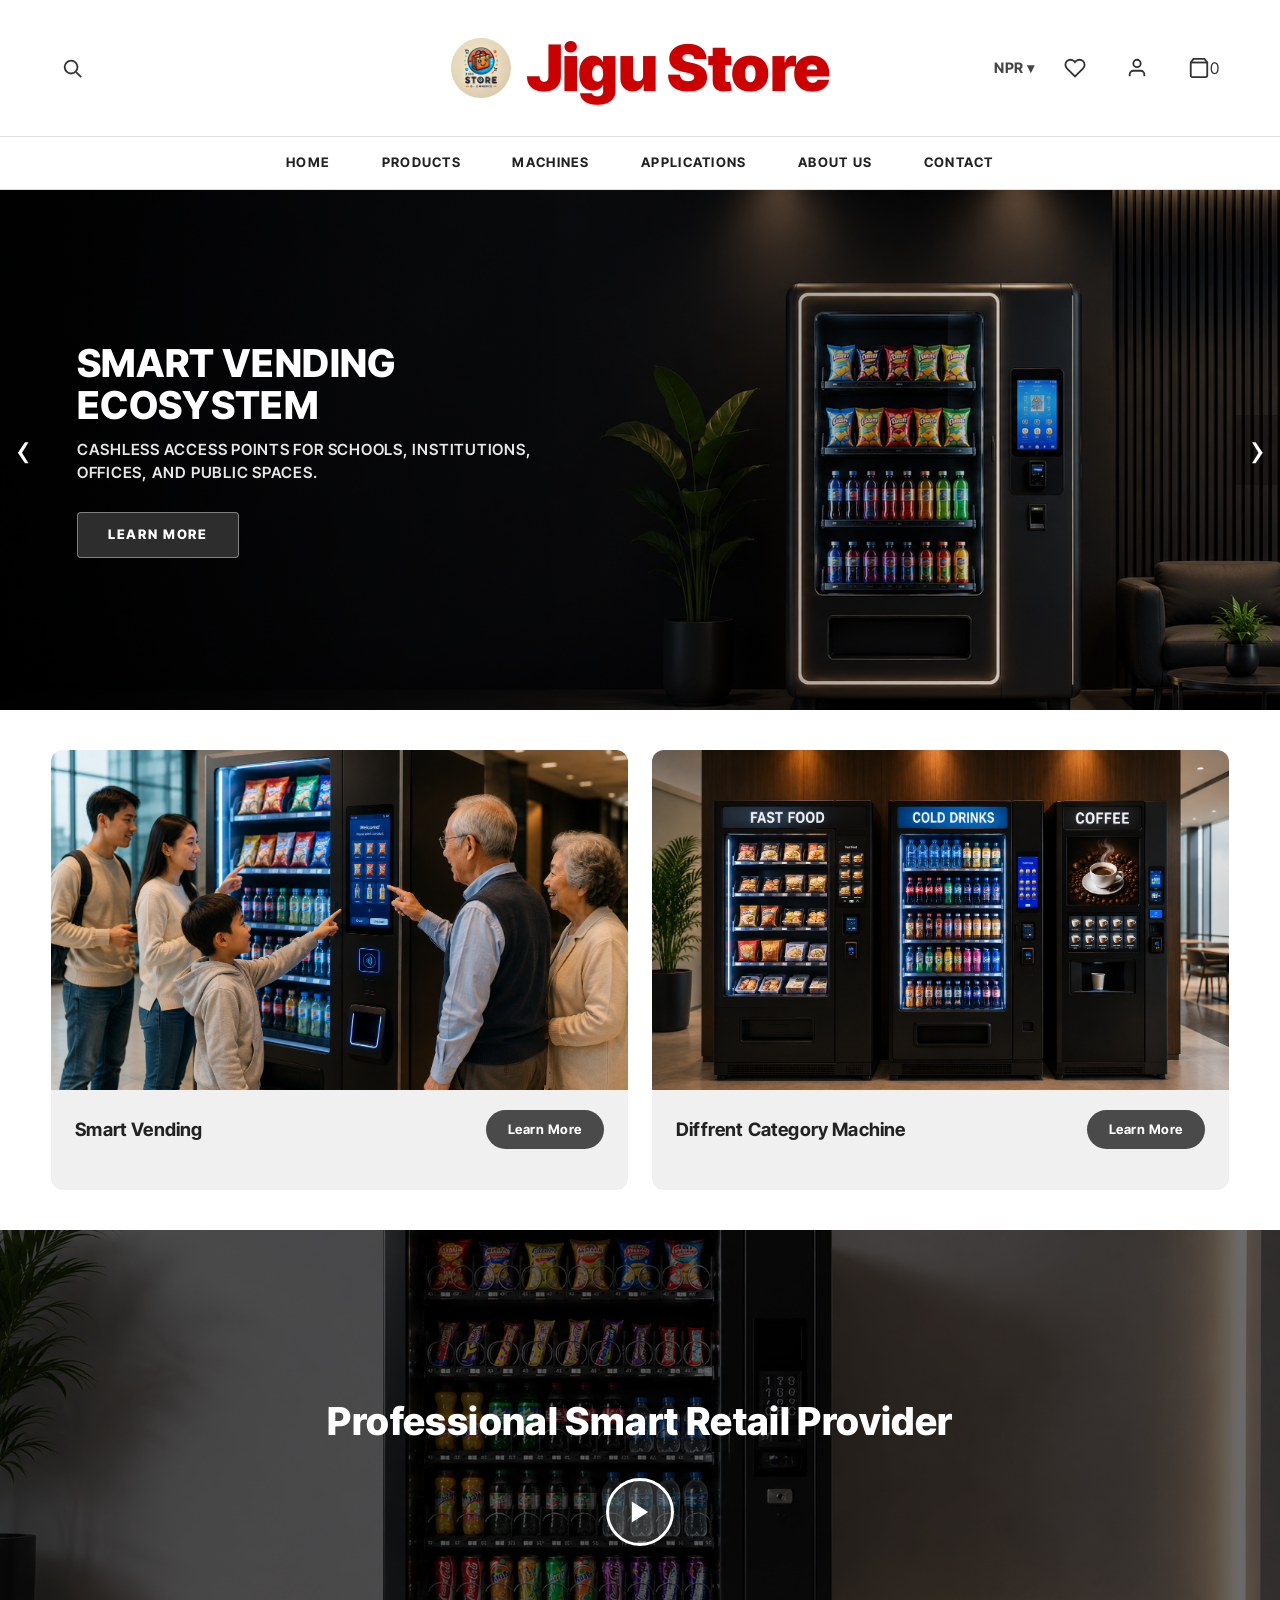
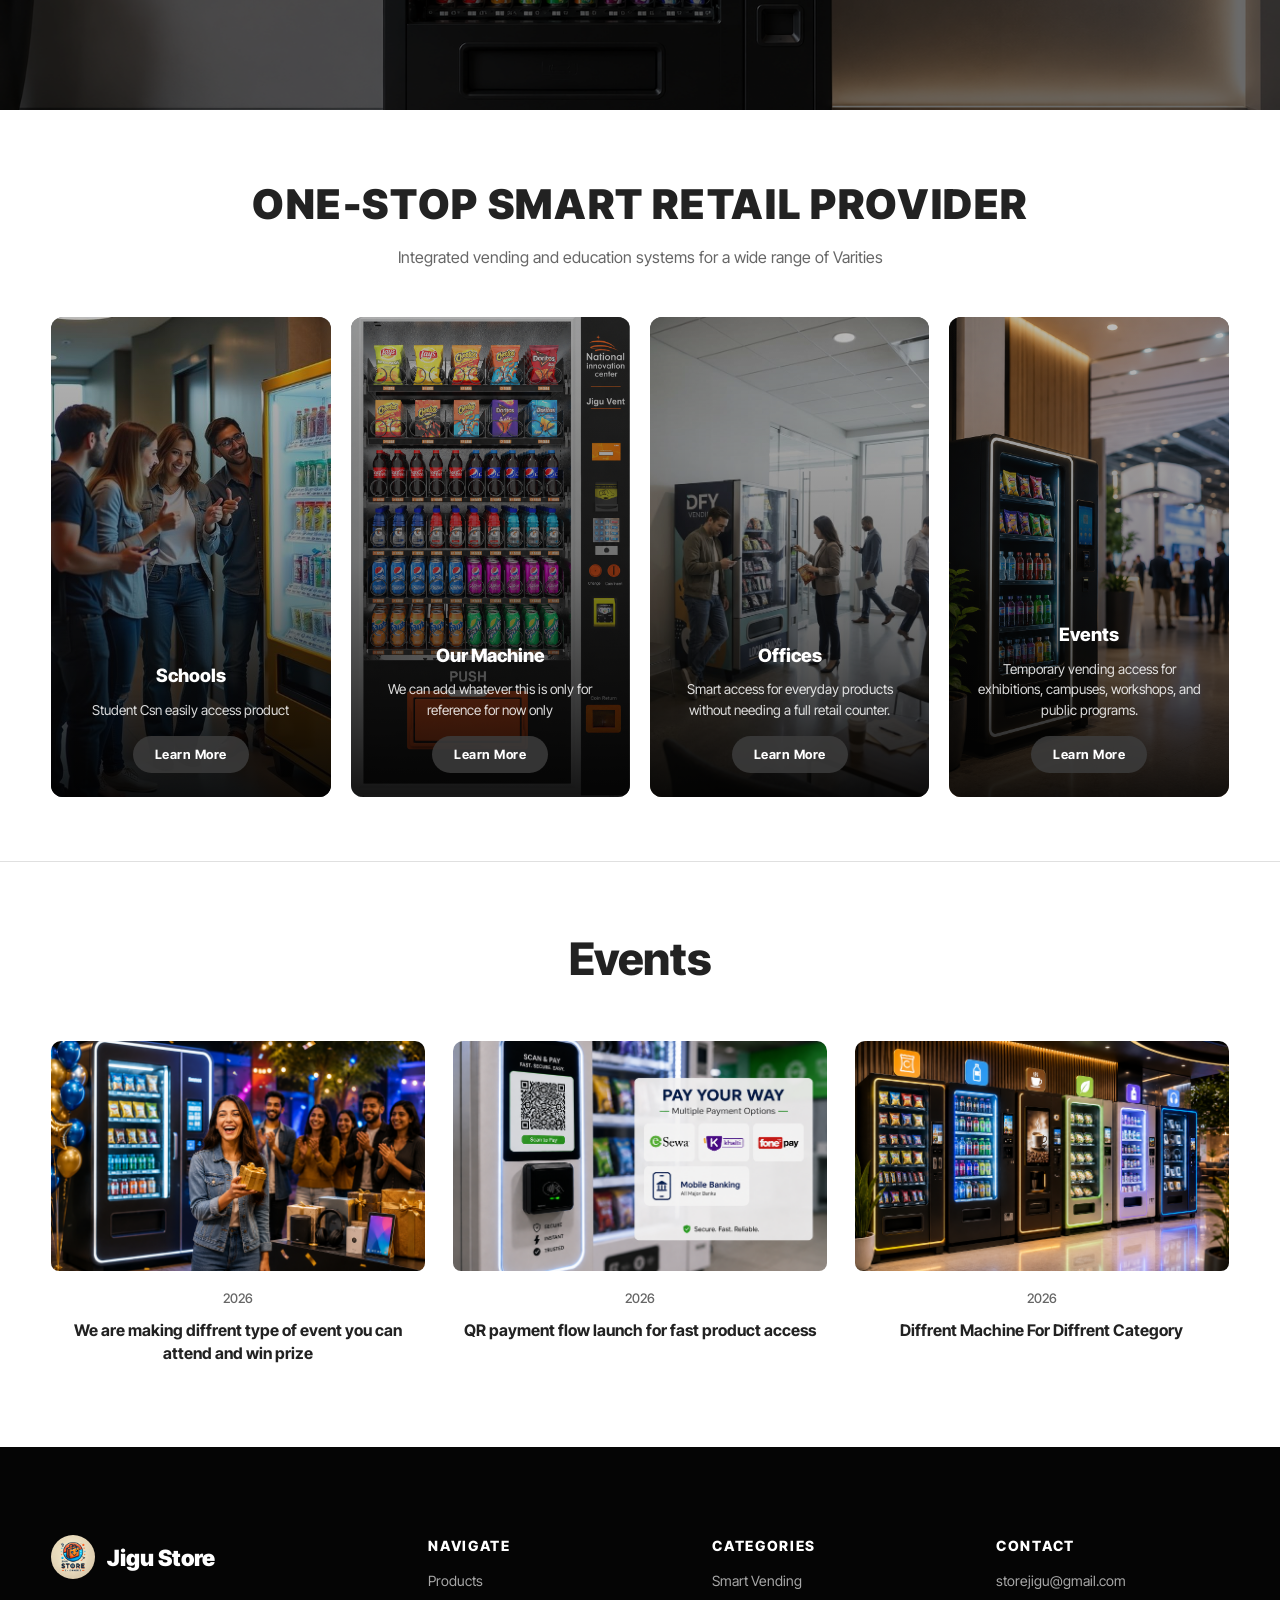
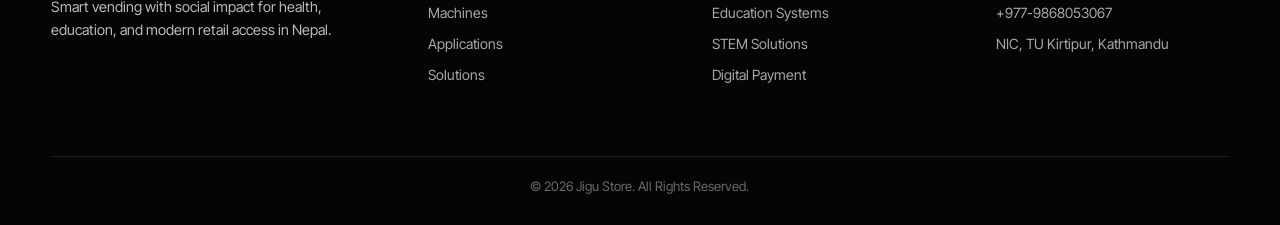
==== index.html @ b35032b6 "update website" ====
<!DOCTYPE html>
<html lang="en">
<head>
    <meta charset="UTF-8">
    <meta name="viewport" content="width=device-width, initial-scale=1.0">
    <title>Jigu Store | Smart Vending and Learning Technology</title>
    <link rel="preconnect" href="https://fonts.googleapis.com">
    <link rel="preconnect" href="https://fonts.gstatic.com" crossorigin>
    <link href="https://fonts.googleapis.com/css2?family=Inter+Tight:wght@400;500;600;700;800;900&display=swap" rel="stylesheet">
    <link rel="stylesheet" href="style.css">
</head>
<body>
  


<!-- ============================================================
     HEADER
     Layout: Dark top strip → Logo row (search | logo | icons) → Nav row
     This is exactly like Yangda's 3-row header structure.
     ============================================================ -->
<header class="site-header">

    <!-- LOGO ROW: Search icon LEFT — Logo CENTER — NPR/icons RIGHT -->
    <div class="nav-top-row">

        <!-- Left: Search icon (same position as Yangda) -->
        <button class="icon-btn" id="searchToggle" aria-label="Search">
            <svg width="22" height="22" fill="none" stroke="currentColor" stroke-width="2" viewBox="0 0 24 24">
                <circle cx="11" cy="11" r="7"/>
                <line x1="16.5" y1="16.5" x2="22" y2="22"/>
            </svg>
        </button>

        <!-- Center: Logo + Brand name (centered like Yangda's YANGDA logo) -->
        <a href="#home" class="brand">
            <!-- YOUR LOGO: put your logo file path here -->
            <img src="assets/images/logo/jigu store logo.jpg" alt="Jigu Store Logo" class="brand-logo">
            <span>Jigu Store</span>
        </a>

        <!-- Right: NPR + Heart + Person + Cart (same icons as Yangda's USD/cart row) -->
        <div class="nav-icons">
            <span class="currency-label">NPR ▾</span>
            <button class="icon-btn" aria-label="Wishlist">
                <svg width="22" height="22" fill="none" stroke="currentColor" stroke-width="2" viewBox="0 0 24 24">
                    <path d="M20.84 4.61a5.5 5.5 0 0 0-7.78 0L12 5.67l-1.06-1.06a5.5 5.5 0 0 0-7.78 7.78l1.06 1.06L12 21.23l7.78-7.78 1.06-1.06a5.5 5.5 0 0 0 0-7.78z"/>
                </svg>
            </button>
            <button class="icon-btn" aria-label="Sign In">
                <svg width="22" height="22" fill="none" stroke="currentColor" stroke-width="2" viewBox="0 0 24 24">
                    <path d="M20 21v-2a4 4 0 0 0-4-4H8a4 4 0 0 0-4 4v2"/>
                    <circle cx="12" cy="7" r="4"/>
                </svg>
            </button>
            <button class="icon-btn cart-icon-btn" aria-label="Cart" 
        onclick="window.location.href='pages/cart.html'">
    <svg width="22" height="22" fill="none" stroke="currentColor" stroke-width="2" viewBox="0 0 24 24">
        <path d="M6 2L3 6v14a2 2 0 0 0 2 2h14a2 2 0 0 0 2-2V6l-3-4z"/>
        <line x1="3" y1="6" x2="21" y2="6"/>
    </svg>
    <span class="cart-count" id="cartCount">0</span>
</button>
        </div>
    </div>

    <!-- NAV ROW: All nav links centered on their own row (same as Yangda's nav row) -->
    <nav class="site-nav">
        <a href="#home">Home</a>

         <!-- this is the dropdown menu of the product  -->
        <div class="nav-item has-dropdown">
    <a href="pages/shop.html">Products</a>

        <div class="dropdown-panel">
            <a href="#">Item One</a>
            <a href="#">Item two</a>
            <a href="#">Item three</a>
            <a href="#">Item four</a>
            <a href="#"> referance</a>
        </div>
    </div>

        <!-- this is the dropdown menu of the machine  -->
      <div class="nav-item has-dropdown">
    <a href="#">Machines</a>

    <div class="dropdown-panel">
        <a href="#">Fast Food Vending Machine</a>
        <a href="#">Coffee Vending Machine</a>
        <a href="#">Soft Drink Vending Machine</a>
        <a href="#">As Reference Only</a>
        <a href="#">Reference</a>
    </div>
</div>


        <!-- this is the dropdown menu of the application -->
           <div class="nav-item has-dropdown">
        <a href="#applications">Applications</a>
         <div class="dropdown-panel">
        <a href="#">Reference</a>
        <a href="#">Reference</a>
        <a href="#">REFERENCE</a>
        <a href="#">As Reference Only</a>
        <a href="#">Reference</a>
    </div>
</div>


        <a href="#about">About Us</a>
        <a href="#contact">Contact</a>
    </nav>

 <div class="search-overlay" id="searchOverlay">
    <!-- search icon on the left -->
    <svg fill="none" stroke="currentColor" stroke-width="2" viewBox="0 0 24 24">
        <circle cx="11" cy="11" r="7"/>
        <line x1="16.5" y1="16.5" x2="22" y2="22"/>
    </svg>
    <input type="text" id="searchInput" placeholder="Search...">
    <button id="searchClose">✕</button>
</div>


</header>
<!-- END HEADER -->


<!-- ============================================================
     SECTION 1: HERO BANNER
     Full-width dark image with text on the LEFT side and arrows.
     Yangda reference: The big "SKY EYE-HT75-M" banner at the top.
     YOUR PHOTO: Put your best vending machine photo here.
     ============================================================ -->
<section id="home" class="hero-banner">

    <!-- Left arrow button -->
    <button class="hero-arrow hero-arrow--left" aria-label="Previous slide">&#8249;</button>

    <!-- HERO IMAGE: Change the url() path to your photo -->
    <!-- Yangda uses: a dark dramatic product photo filling the whole banner -->
    <!-- YOUR PHOTO: Use "Front Banner/feature4.jpg" or your best banner photo -->
    <div class="hero-inner" style="background-image: url('assets/images/First_page_banner/Home_page_Banner.png');">
        <div class="hero-overlay"></div>
        <div class="hero-text">
            <!-- Main title — Yangda uses product name in bold uppercase -->
            <h1>Smart Vending Ecosystem</h1>
            <!-- Subtitle — Yangda uses a short product description in uppercase -->
            <p>Cashless access points for schools, institutions, offices, and public spaces.</p>
            <!-- Button — Yangda uses dark filled rectangle button -->
            <a href="#products" class="hero-btn">LEARN MORE</a>
        </div>
    </div>

    <!-- Right arrow button -->
    <button class="hero-arrow hero-arrow--right" aria-label="Next slide">&#8250;</button>

</section>
<!-- END HERO BANNER -->


<!-- ============================================================
     SECTION 2: PRODUCT CATEGORY CARDS (2 big cards side by side)
     Yangda reference: "VTOL Drone Series" and "UAV Camera" cards.
     These are large image cards with title in CENTER and Learn More button.
     YOUR PHOTOS:
       Card 1 — Put your Smart Vending photo (e.g. Front Banner/feature3.jpg)
       Card 2 — Put your STEM/Education photo (e.g. Product1/solar system.jpg)
     ============================================================ -->
<section id="products" class="product-cards-section">
    <div class="product-cards-grid">

        <!-- PRODUCT CARD 1 -->
        <!-- Yangda: "VTOL Drone Series" card with light grey background and product image -->
        <!-- YOUR PHOTO: vending machine photo — change the src below -->
        <article class="product-card">
            <img src="assets/images/Smart_and_Category/Easy_to_use.png" alt="Smart Vending Machine">
            <div class="product-card-body">
                <h3>Smart Vending</h3>
                <a href="#machines" class="product-card-btn">Learn More</a>
            </div>
        </article>

        <!-- PRODUCT CARD 2 -->
        <!-- Yangda: "UAV Camera" card — same layout, different image -->
        <!-- YOUR PHOTO: STEM or education product photo — change the src below -->
        <article class="product-card">
            <img src="assets/images/Smart_and_Category/Diffrent_category.png" alt="Varities">
            <div class="product-card-body">
                <h3>Diffrent Category Machine</h3>
                <a href="#applications" class="product-card-btn">Learn More</a>
            </div>
        </article>

    </div>
</section>
<!-- END PRODUCT CARDS -->


<!-- ============================================================
     SECTION 3: VIDEO / FULL-WIDTH DARK BANNER
     Yangda reference: "Professional Gimbal Manufacturer" dark section with play button.
     This is a full-width dark image with centered title and a play/action button.
     YOUR PHOTO: Use a wide dark dramatic photo of your machines or team.
     Change the background-image url inside style="" below.
     ============================================================ -->
<section class="dark-feature-banner" style="background-image: url('assets/images/Professional_Samrt_Retailer/reference_photo.png');">
    <div class="dark-feature-overlay"></div>
    <div class="dark-feature-content">
        <!-- Yangda: "Professional Gimbal Manufacturer" — use your company tagline -->
        <h2>Professional Smart Retail Provider</h2>
        <!-- Yangda has a play button here for video — this is a scroll-down button instead -->
        <a href="#solutions" class="play-btn" aria-label="Learn more">
            <svg width="28" height="28" fill="white" viewBox="0 0 24 24">
                <polygon points="5,3 19,12 5,21"/>
            </svg>
        </a>
    </div>
</section>
<!-- END DARK FEATURE BANNER -->


<!-- ============================================================
     SECTION 4: ONE-STOP SOLUTION — Title + 4 Application Cards
     Yangda reference: "ONE-STOP UAV SOLUTION PROVIDER" section with 4 cards.
     Each card has: background image + bold title + description + Learn More button.
     YOUR PHOTOS:
       Card 1 (Schools)    — add your school/education photo to src
       Card 2 (Hospitals)  — add your hospital/medical photo to src
       Card 3 (Offices)    — add your office photo to src
       Card 4 (Events)     — add your event/exhibition photo to src
     If you don't have photos yet, remove the <img> tag from each card
     and just use a dark background color.
     ============================================================ -->
<section id="solutions" class="solutions-section">

    <!-- Section title — Yangda: "ONE-STOP UAV SOLUTION PROVIDER" in large bold uppercase -->
    <div class="solutions-heading">
        <h2>One-Stop Smart Retail Provider</h2>
        <p>Integrated vending and education systems for a wide range of Varities</p>
    </div>

    <!-- 4 application cards grid — jigu has exactly 4 cards in a row -->
    <div class="solutions-grid">

        <!-- APPLICATION CARD 1 -->
        <!-- Yangda: "Pipeline Inspection" card with background photo -->
        <!-- YOUR PHOTO: school or campus photo — change src below -->
        <article class="solution-card">
            <img src="assets/images/One_Stop_Smart/School_uses.jpeg" alt="Schools">
            <!-- Dark overlay is added by CSS automatically -->
            <div class="solution-card-body">
                <h3>Schools</h3>
                <p>Student Csn easily access product</p>
                <a href="#contact" class="solution-card-btn">Learn More</a>
            </div>
        </article>

        <!-- APPLICATION CARD 2 -->
        <!-- Yangda: "Mine Monitoring" card -->
        <!-- YOUR PHOTO: hospital or medical setting photo — change src below -->
        <article class="solution-card">
            <img src="assets/images/One_Stop_Smart/our_machine.png" alt="As only for reference">
            <div class="solution-card-body">
                <h3>Our Machine </h3>
                <p>We can add whatever this is only for reference for now only</p>
                <a href="#contact" class="solution-card-btn">Learn More</a>
            </div>
        </article>

        <!-- APPLICATION CARD 3 -->
        <!-- Yangda: "Security & Surveillance" card -->
        <!-- YOUR PHOTO: office building or workspace photo — change src below -->
        <article class="solution-card">
            <img src="assets/images/One_Stop_Smart/office_uses.jpeg" alt="Offices">
            <div class="solution-card-body">
                <h3>Offices</h3>
                <p>Smart access for everyday products without needing a full retail counter.</p>
                <a href="#contact" class="solution-card-btn">Learn More</a>
            </div>
        </article>

        <!-- APPLICATION CARD 4 -->
        <!-- Yangda: "Transport" card -->
        <!-- YOUR PHOTO: event or exhibition photo — change src below -->
        <article class="solution-card">
            <img src="assets/images/One_Stop_Smart/event_type_one.png" alt="Events">
            <div class="solution-card-body">
                <h3>Events</h3>
                <p>Temporary vending access for exhibitions, campuses, workshops, and public programs.</p>
                <a href="#contact" class="solution-card-btn">Learn More</a>
            </div>
        </article>

    </div>
</section>
<!-- END SOLUTIONS SECTION -->


<!-- ============================================================
     SECTION 5: EVENTS / NEWS
     Yangda reference: "Event" section with 3 cards (photo + date + title).
     Each card: photo on top, date below, bold title below that.
     YOUR PHOTOS:
       Event 1 — add your event/launch photo to src
       Event 2 — add your team or product photo to src
       Event 3 — add your campus or school visit photo to src
     ============================================================ -->
<section id="events" class="events-section">

    <!-- Section title — Yangda: "Event" in large centered heading -->
    <div class="events-heading">
        <h2>Events</h2>
    </div>

    <!-- 3 event cards in a row — same layout as Yangda -->
    <div class="events-grid">

        <!-- EVENT CARD 1 -->
        <!-- Yangda: photo + date + title layout -->
        <!-- YOUR PHOTO: your event or launch photo — change src below -->
        <article class="event-card">
            <div class="event-card-img">
                <img src="assets/images/Events/winning_prize.png" alt="Smart Vending Pilot Event">
            </div>
            <div class="event-card-body">
                <!-- Date — Yangda shows "25th Dec 2025" format -->
                <time>2026</time>
                <h3>We are making diffrent type of event you can attend and win prize</h3>
            </div>
        </article>

        <!-- EVENT CARD 2 -->
        <!-- YOUR PHOTO: QR payment demo or team photo — change src below -->
        <article class="event-card">
            <div class="event-card-img">
                <img src="assets/images/Events/QR_Payment.png" alt="QR Payment Launch">
            </div>
            <div class="event-card-body">
                <time>2026</time>
                <h3>QR payment flow launch for fast product access</h3>
            </div>
        </article>

        <!-- EVENT CARD 3 -->
        <!-- YOUR PHOTO: school visit or STEM product photo — change src below -->
        <article class="event-card">
            <div class="event-card-img">
                <img src="assets/images/Events/diffrent_machine_based_catogery.png" alt="Varities">
            </div>
            <div class="event-card-body">
                <time>2026</time>
                <h3>Diffrent Machine For Diffrent Category</h3>
            </div>
        </article>

    </div>
</section>
<!-- END EVENTS SECTION -->


<!-- ============================================================
     FOOTER
     Dark footer with 4 columns: brand info, navigate, categories, contact info.
     ============================================================ -->
<footer id="contact" class="site-footer">

    <!-- Column 1: Logo + description -->
    <div class="footer-brand-block">
        <a href="#home" class="footer-brand">
            <!-- YOUR LOGO: same logo as header -->
            <img src="assets/images/logo/jigu store logo.jpg" alt="Jigu Store Logo">
            <span>Jigu Store</span>
        </a>
        <p>Smart vending with social impact for health, education, and modern retail access in Nepal.</p>
    </div>

    <!-- Column 2: Navigate links -->
    <div class="footer-column">
        <h3>Navigate</h3>
        <a href="#products">Products</a>
        <a href="#machines">Machines</a>
        <a href="#applications">Applications</a>
        <a href="#solutions">Solutions</a>
    </div>

    <!-- Column 3: Product categories -->
    <div class="footer-column">
        <h3>Categories</h3>
        <a href="#products">Smart Vending</a>
        <a href="#products">Education Systems</a>
        <a href="#products">STEM Solutions</a>
        <a href="#products">Digital Payment</a>
    </div>

    <!-- Column 4: Contact info -->
    <div class="footer-column">
        <h3>Contact</h3>
        <span>storejigu@gmail.com</span>
        <span>+977-9868053067</span>
        <span>NIC, TU Kirtipur, Kathmandu</span>
    </div>

    <!-- Copyright bar at bottom -->
    <p class="copyright">&copy; 2026 Jigu Store. All Rights Reserved.</p>

</footer>
<!-- END FOOTER -->

<script src="js/animation.js"></script>
<script src="js/search.js"></script>
<script src="js/nav.js"></script>
<script src="js/shop.js"></script>
<script src="js/main.js"></script>


</body>
</html>
---- style.css ----
/* ============================================================
   JIGU STORE — YANGDA-STYLE CSS
   Organized top to bottom matching the HTML sections.
   Every section is labeled so you know what it controls.
   ============================================================ */

/* ============================================================
   CSS VARIABLES — change colors/sizes here to update whole site
   ============================================================ */
:root {
    --red:        #cc0000;      /* Brand red — used for logo text and hover */
    --dark-green: #1a2e1a;      /* Top strip background — same as Yangda's dark bar */
    --white:      #ffffff;
    --black:      #050505;
    --text:       #222222;      /* Main dark text color */
    --muted:      #666666;      /* Grey text for descriptions */
    --border:     #e0e0e0;      /* Light grey border lines */
    --bg:         #ffffff;      /* Page background — white like Yangda */
    --pad:        clamp(20px, 4vw, 80px);  /* Side padding that shrinks on mobile */
}

/* ============================================================
   RESET — removes default browser spacing
   ============================================================ */
*, *::before, *::after {
    box-sizing: border-box;
    margin: 0;
    padding: 0;
}

html {
    scroll-behavior: smooth;
}

body {
    background: var(--bg);
    color: var(--text);
    font-family: "Inter Tight", Inter, Arial, sans-serif;
    line-height: 1.5;
    overflow-x: hidden;
}

img {
    display: block;
    width: 100%;
    height: 100%;
    object-fit: cover;
}

a {
    color: inherit;
    text-decoration: none;
}

button {
    border: none;
    font: inherit;
    cursor: pointer;
}
/* ============================================================
   This is for Search Bar 
   ============================================================ */
.search-overlay {
    display: none;
    position: absolute;
    top: 100%;
    left: 0;
    width: 100%;
    background: white;
    padding: 28px 60px;
    border-bottom: 2px solid #e0e0e0;
    z-index: 9999;
    align-items: center;
    gap: 20px;
}

.search-overlay.is-open {
    display: flex;
}

/* Big search icon inside the bar */
.search-overlay svg {
    width: 32px;
    height: 32px;
    color: #aaa;
    flex-shrink: 0;
}

/* The input field — big and full width like Yangda */
.search-overlay input {
    flex: 1;                        /* takes all remaining space */
    border: none;
    outline: none;
    font-size: 1.3rem;
    font-weight: 700;
    letter-spacing: 0.08em;
    text-transform: uppercase;
    color: #333;
    background: transparent;
}

.search-overlay input::placeholder {
    color: #aaa;
}

/* Close X button */
#searchClose {
    background: none;
    border: none;
    font-size: 1.4rem;
    color: #888;
    cursor: pointer;
    padding: 4px 8px;
}

#searchClose:hover {
    color: #cc0000;
}

/* ============================================================
   HEADER — TOP STRIP
   Yangda: dark green/grey thin bar at very top of page
   ============================================================ */
.top-strip {
    background: var(--dark-green);
    color: var(--white);
    text-align: center;
    font-size: 0.75rem;
    font-weight: 500;
    padding: 7px var(--pad);
    letter-spacing: 0.03em;
}


/* ============================================================
   HEADER — LOGO ROW
   Yangda: search icon LEFT, YANGDA logo CENTER, USD+icons RIGHT
   Uses CSS grid with 3 columns to achieve this exact layout.
   ============================================================ */
.site-header {
    position: relative;       /* scrolls away with page — NOT sticky */
    background: var(--white);
    border-bottom: 1px solid var(--border);
    z-index: 100;
}

.nav-top-row {
    display: grid;
    grid-template-columns: 1fr auto 1fr;  /* left | CENTER | right */
    align-items: center;
    padding: 20px var(--pad);
    border-bottom: 1px solid var(--border);
}

/* Logo: centered column — Yangda logo is about 140px tall total */
.brand {
    display: inline-flex;
    align-items: center;
    gap: 16px;
    font-size: 4rem;         /* Same large size as YANGDA text */
    font-weight: 900;
    color: var(--red);
    justify-self: center;      /* Forces logo to stay in center column */
    letter-spacing: -0.01em;
}

/* Logo circle image — Yangda logo image is about 60px */
.brand-logo {
    width: 60px;
    height: 60px;
    border-radius: 50%;
    object-fit: cover;
    flex-shrink: 0;
}

/* Right icons: NPR label + heart + person + cart */
.nav-icons {
    display: flex;
    align-items: center;
    gap: 20px;
    justify-self: end;         /* Pushes icons to far right */
}

/* NPR currency label — Yangda shows "USD ▾" */
.currency-label {
    font-size: 0.9rem;
    font-weight: 700;
    color: #444;
    cursor: pointer;
    letter-spacing: 0.02em;
    white-space: nowrap;
}

/* Icon buttons: search, heart, person, cart */
.icon-btn {
    background: none;
    border: none;
    cursor: pointer;
    color: #333;
    padding: 10px;
    display: flex;
    align-items: center;
    transition: color 180ms ease;
}

.icon-btn:hover {
    color: var(--red);
}


/* ============================================================
   HEADER — NAVIGATION ROW
   Yangda: all nav links centered on their own separate row below logo
   ============================================================ */
.site-nav {
    display: flex;
    align-items: center;
    justify-content: center;   /* Centered like Yangda */
    gap: clamp(28px, 4vw, 64px);
    padding: 16px var(--pad);
    font-size: 0.82rem;
    font-weight: 700;
    letter-spacing: 0.1em;
    text-transform: uppercase;
}

.site-nav a {
    color: var(--text);
    transition: color 180ms ease;
    white-space: nowrap;
}

.site-nav a:hover {
    color: var(--red);
}


/* ============================================================
   SECTION 1: HERO BANNER
   Yangda: wide dark banner, ~500px tall, text on LEFT side, arrows on edges
   ============================================================ */
.hero-banner {
    position: relative;
    width: 100%;
    height: 520px;             
    overflow: hidden;
    background: #000;
}

/* The div that holds the background image */
.hero-inner {
    width: 100%;
    height: 100%;
    background-size: cover;
    background-position: center;
    display: flex;
    align-items: center;       /* Vertically center the text block */
}

/* Dark gradient overlay — darkens left side for text readability */
/* Yangda: left side is dark, right side shows the product clearly */
.hero-overlay {
    position: absolute;
    inset: 0;
    background: linear-gradient(
        to right,
        rgba(0, 0, 0, 0.75) 0%,
        rgba(0, 0, 0, 0.45) 45%,
        rgba(0, 0, 0, 0.05) 100%
    );
}

/* Text block: left side of hero */
.hero-text {
    position: relative;
    z-index: 2;
    padding-left: clamp(30px, 6vw, 100px);
    padding-right: 40px;
    max-width: 580px;
    color: var(--white);
}

/* Main title — Yangda: "SKY EYE-HT75-M" in bold white uppercase ~2.5rem */
.hero-text h1 {
    font-size: clamp(1.8rem, 3vw, 2.8rem);
    font-weight: 800;
    line-height: 1.1;
    text-transform: uppercase;
    letter-spacing: 0.01em;
    margin-bottom: 12px;
}

/* Subtitle — Yangda: "DUAL THERMAL, 5KM LASER RANGEFINDER" uppercase smaller */
.hero-text p {
    font-size: clamp(0.85rem, 1.2vw, 1rem);
    color: rgba(255, 255, 255, 0.9);
    text-transform: uppercase;
    letter-spacing: 0.05em;
    font-weight: 600;
    margin-bottom: 28px;
}

/* LEARN MORE button — Yangda: dark grey filled rectangle, not rounded */
.hero-btn {
    display: inline-block;
    background: rgba(50, 50, 50, 0.9);
    color: var(--white);
    border: 1px solid rgba(255, 255, 255, 0.4);
    padding: 12px 30px;
    font-size: 0.82rem;
    font-weight: 800;
    letter-spacing: 0.14em;
    text-transform: uppercase;
    border-radius: 4px;        /* Slight radius like Yangda — NOT pill shaped */
    transition: background 200ms ease, color 200ms ease;
}

.hero-btn:hover {
    background: var(--white);
    color: var(--black);
}

/* Arrow buttons on left and right edges — same as Yangda's < > arrows */
.hero-arrow {
    position: absolute;
    top: 50%;
    transform: translateY(-50%);
    z-index: 5;
    background: rgba(0, 0, 0, 0.25);
    color: var(--white);
    font-size: 3rem;
    width: 46px;
    height: 70px;
    display: flex;
    align-items: center;
    justify-content: center;
    cursor: pointer;
    border: none;
    transition: background 200ms ease;
    line-height: 1;
}

.hero-arrow:hover {
    background: rgba(0, 0, 0, 0.5);
}

.hero-arrow--left  { left: 0; }
.hero-arrow--right { right: 0; }

/* this is drop down pannel of product section */
.dropdown-panel {
    display: none;
    position: absolute;   /* ← THIS is what makes it float over the page */
    top: 100%;
    left: 50%;
    transform: translateX(-50%);  
    background: white;
    border: 1px solid #e0e0e0;
    min-width: 220px;
    z-index: 999;
}

.nav-item {
    position: relative;
}

.nav-item:hover .dropdown-panel {
    display: block;
}

.dropdown-panel a {
    display: block;
    padding: 10px 16px;
    color: #222;
    font-size: 0.88rem;
    font-weight: 600;
    border-left: 3px solid transparent;
}

.dropdown-panel a:hover {
    color: #cc0000;
    border-left: 3px solid #cc0000;
    background: #f9f9f9;
}

.nav-item {
    position: relative;
}

.nav-item:hover .dropdown-panel {
    display: block;
}

/* ============================================================
   SECTION 2: PRODUCT CATEGORY CARDS
   Yangda: 2 large cards side by side — "VTOL Drone Series" + "UAV Camera"
   Each card: light background, product image centered, title + Learn More button
   ============================================================ */
.product-cards-section {
    padding: 40px var(--pad);
    background: var(--white);
}

/* 2-column grid — same as Yangda's 2 product category cards */
.product-cards-grid {
    display: grid;
    grid-template-columns: repeat(2, 1fr);
    gap: 24px;
    max-width: 1280px;
    margin: 0 auto;
}

/* Each card: light grey background with rounded corners */
.product-card {
    position: relative;
    background: #f0f0f0;       /* Light grey like Yangda's card background */
    border-radius: 12px;
    overflow: hidden;
    height: 440px;             /* Yangda cards are about 430-440px tall */
    display: flex;
    flex-direction: column;
}

/* Product image fills the card */
.product-card img {
    width: 100%;
    height: 340px;             /* Image takes top portion of card */
    object-fit: cover;
    object-position: center;
    transition: transform 600ms ease;
}

.product-card:hover img {
    transform: scale(1.04);
}

/* Card bottom: title + button centered */
.product-card-body {
    padding: 20px 24px;
    display: flex;
    align-items: center;
    justify-content: space-between;
    gap: 16px;
    background: #f0f0f0;
}

/* Card title — Yangda: "VTOL Drone Series" in medium weight */
.product-card-body h3 {
    font-size: 1.15rem;
    font-weight: 700;
    color: var(--text);
    letter-spacing: 0.01em;
}

/* Learn More button — Yangda: dark grey pill button */
.product-card-btn {
    display: inline-flex;
    align-items: center;
    justify-content: center;
    background: #4a4a4a;
    color: var(--white);
    padding: 10px 22px;
    font-size: 0.82rem;
    font-weight: 700;
    border-radius: 999px;      /* Pill shape like Yangda's Learn More */
    letter-spacing: 0.04em;
    white-space: nowrap;
    transition: background 200ms ease;
}

.product-card-btn:hover {
    background: var(--red);
}


/* ============================================================
   SECTION 3: DARK FEATURE BANNER
   Yangda: full-width dark image "Professional Gimbal Manufacturer" with play button
   This is a wide dark dramatic photo with centered white title and play button
   ============================================================ */
.dark-feature-banner {
    position: relative;
    width: 100%;
    height: 480px;             /* Yangda's dark feature banner height */
    background-size: cover;
    background-position: center;
    display: flex;
    align-items: center;
    justify-content: center;
    overflow: hidden;
}

/* Dark overlay over the banner image */
.dark-feature-overlay {
    position: absolute;
    inset: 0;
    background: rgba(0, 0, 0, 0.58);
}

/* Centered text + button block */
.dark-feature-content {
    position: relative;
    z-index: 2;
    text-align: center;
    color: var(--white);
    display: flex;
    flex-direction: column;
    align-items: center;
    gap: 28px;
}

/* Title — Yangda: "Professional Gimbal Manufacturer" bold white centered */
.dark-feature-content h2 {
    font-size: clamp(1.6rem, 3vw, 2.8rem);
    font-weight: 800;
    letter-spacing: 0.01em;
    text-align: center;
}

/* Play/action button — Yangda: white circle with play triangle icon */
.play-btn {
    width: 68px;
    height: 68px;
    border-radius: 50%;
    border: 3px solid var(--white);
    display: flex;
    align-items: center;
    justify-content: center;
    background: rgba(255, 255, 255, 0.15);
    transition: background 220ms ease, transform 220ms ease;
}

.play-btn:hover {
    background: rgba(255, 255, 255, 0.3);
    transform: scale(1.08);
}


/* ============================================================
   SECTION 4: ONE-STOP SOLUTIONS
   Yangda: "ONE-STOP UAV SOLUTION PROVIDER" heading + 4 application cards
   Cards have: full background image + overlay + title + description + Learn More
   ============================================================ */
.solutions-section {
    padding: 64px var(--pad);
    background: var(--white);
}

/* Section heading — Yangda: "ONE-STOP UAV SOLUTION PROVIDER" large bold uppercase */
.solutions-heading {
    text-align: center;
    margin-bottom: 48px;
    max-width: 860px;
    margin-left: auto;
    margin-right: auto;
    margin-bottom: 48px;
}

.solutions-heading h2 {
    font-size: clamp(1.6rem, 3.2vw, 2.6rem);
    font-weight: 900;
    text-transform: uppercase;
    letter-spacing: 0.04em;
    color: var(--text);
    margin-bottom: 10px;
}

.solutions-heading p {
    font-size: 1rem;
    color: var(--muted);
}

/* 4 cards in a row — same as Yangda's 4 application cards */
.solutions-grid {
    display: grid;
    grid-template-columns: repeat(4, 1fr);
    gap: 20px;
    max-width: 1280px;
    margin: 0 auto;
}

/* Each solution card: tall card with full background image */
.solution-card {
    position: relative;
    height: 480px;             /* Yangda cards are about 480px tall */
    border-radius: 12px;
    overflow: hidden;
    background: #222;
    display: flex;
    align-items: flex-end;
}

/* Card background image */
.solution-card img {
    position: absolute;
    inset: 0;
    width: 100%;
    height: 100%;
    object-fit: cover;
    opacity: 0.75;
    transition: transform 600ms ease, opacity 300ms ease;
}

.solution-card:hover img {
    transform: scale(1.05);
    opacity: 0.85;
}

/* Dark gradient at bottom so text is readable */
.solution-card::after {
    content: "";
    position: absolute;
    inset: 0;
    background: linear-gradient(
        to top,
        rgba(0, 0, 0, 0.88) 0%,
        rgba(0, 0, 0, 0.3) 50%,
        rgba(0, 0, 0, 0.05) 100%
    );
}

/* Text content at bottom of card */
.solution-card-body {
    position: relative;
    z-index: 2;
    padding: 24px 20px;
    color: var(--white);
    width: 100%;
    text-align: center;
}

/* Card title — Yangda: "Pipeline Inspection" bold white */
.solution-card-body h3 {
    font-size: 1.15rem;
    font-weight: 800;
    margin-bottom: 10px;
}

/* Card description text */
.solution-card-body p {
    font-size: 0.85rem;
    color: rgba(255, 255, 255, 0.85);
    line-height: 1.5;
    margin-bottom: 16px;
}

/* Learn More button inside card — Yangda: dark grey pill button */
.solution-card-btn {
    display: inline-flex;
    align-items: center;
    justify-content: center;
    background: rgba(60, 60, 60, 0.85);
    color: var(--white);
    padding: 9px 22px;
    font-size: 0.8rem;
    font-weight: 700;
    border-radius: 999px;
    letter-spacing: 0.04em;
    transition: background 200ms ease;
}

.solution-card-btn:hover {
    background: var(--red);
}


/* ============================================================
   SECTION 5: EVENTS
   Yangda: "Event" section — 3 cards with photo + date + bold title
   Photo is on TOP, date and title stack BELOW the photo
   ============================================================ */
.events-section {
    padding: 64px var(--pad);
    background: var(--white);
    border-top: 1px solid var(--border);
}

/* Section heading — Yangda: "Event" large centered heading */
.events-heading {
    text-align: center;
    margin-bottom: 48px;
}

.events-heading h2 {
    font-size: clamp(1.8rem, 3.5vw, 3rem);
    font-weight: 800;
    color: var(--text);
    letter-spacing: -0.01em;
}

/* 3 cards in a row */
.events-grid {
    display: grid;
    grid-template-columns: repeat(3, 1fr);
    gap: 28px;
    max-width: 1280px;
    margin: 0 auto;
}

/* Each event card */
.event-card {
    border-radius: 10px;
    overflow: hidden;
    background: var(--white);
    transition: transform 260ms ease;
}

.event-card:hover {
    transform: translateY(-4px);
}

/* Photo container — Yangda photo is about 230px tall */
.event-card-img {
    width: 100%;
    height: 230px;
    overflow: hidden;
    border-radius: 8px;
    background: #eee;
}

.event-card-img img {
    width: 100%;
    height: 100%;
    object-fit: cover;
    transition: transform 500ms ease;
}

.event-card:hover .event-card-img img {
    transform: scale(1.04);
}

/* Text area below photo */
.event-card-body {
    padding: 18px 4px;
}

/* Date — Yangda: "25th Dec 2025" in muted grey small text */
.event-card-body time {
    display: block;
    font-size: 0.82rem;
    color: var(--muted);
    margin-bottom: 10px;
    font-weight: 500;
    text-align: center;
}

/* Event title — Yangda: bold dark text, centered, 2-3 lines */
.event-card-body h3 {
    font-size: 1rem;
    font-weight: 700;
    color: var(--text);
    line-height: 1.45;
    text-align: center;
}


/* ============================================================
   FOOTER
   Dark background with 4 columns
   ============================================================ */
.site-footer {
    display: grid;
    grid-template-columns: 1.4fr repeat(3, 1fr);
    gap: clamp(24px, 4vw, 52px);
    background: #050505;
    color: rgba(255, 255, 255, 0.72);
    padding: clamp(48px, 7vw, 88px) var(--pad) 28px;
}

.footer-brand {
    display: inline-flex;
    align-items: center;
    gap: 12px;
    color: var(--white);
    font-size: 1.4rem;
    font-weight: 900;
    margin-bottom: 16px;
}

.footer-brand img {
    width: 44px;
    height: 44px;
    border-radius: 50%;
    object-fit: cover;
    flex-shrink: 0;
}

.footer-brand-block p {
    max-width: 340px;
    font-size: 0.9rem;
    line-height: 1.6;
}

.footer-column {
    display: grid;
    align-content: start;
    gap: 10px;
}

.footer-column h3 {
    color: var(--white);
    font-size: 0.88rem;
    font-weight: 800;
    letter-spacing: 0.12em;
    text-transform: uppercase;
    margin-bottom: 4px;
}

.footer-column a,
.footer-column span {
    font-size: 0.88rem;
    color: rgba(255, 255, 255, 0.65);
    transition: color 180ms ease;
}

.footer-column a:hover {
    color: var(--red);
}

.copyright {
    grid-column: 1 / -1;
    border-top: 1px solid rgba(255, 255, 255, 0.1);
    margin-top: 20px;
    padding-top: 20px;
    font-size: 0.82rem;
    color: rgba(255, 255, 255, 0.4);
    text-align: center;
}


/* ============================================================
   REVEAL ANIMATION — items fade up as you scroll
   ============================================================ */
.reveal {
    opacity: 0;
    transform: translateY(24px);
    transition: opacity 600ms ease var(--delay, 0ms),
                transform 600ms ease var(--delay, 0ms);
}

.reveal.is-visible {
    opacity: 1;
    transform: translateY(0);
}


/* ============================================================
   RESPONSIVE — TABLET (max 1100px)
   ============================================================ */
@media (max-width: 1100px) {
    .solutions-grid {
        grid-template-columns: repeat(2, 1fr);
    }

    .site-footer {
        grid-template-columns: repeat(2, 1fr);
    }
}


/* ============================================================
   RESPONSIVE — MOBILE (max 768px)
   ============================================================ */
@media (max-width: 768px) {
    /* Hero shorter on mobile */
    .hero-banner {
        height: 380px;
    }

    /* Product cards stack vertically */
    .product-cards-grid {
        grid-template-columns: 1fr;
    }

    /* Solutions: 2 columns on mobile */
    .solutions-grid {
        grid-template-columns: repeat(2, 1fr);
        gap: 14px;
    }

    .solution-card {
        height: 360px;
    }

    /* Events: 1 column on mobile */
    .events-grid {
        grid-template-columns: 1fr;
        max-width: 480px;
        margin-inline: auto;
    }

    /* Footer: single column on mobile */
    .site-footer {
        grid-template-columns: 1fr;
    }

    /* Nav row: smaller gap on mobile */
    .site-nav {
        gap: 16px;
        font-size: 0.75rem;
        flex-wrap: wrap;
        padding: 12px var(--pad);
    }

    /* Logo row: tighter on mobile */
    .brand {
        font-size: 1.6rem;
    }

    .brand-logo {
        width: 44px;
        height: 44px;
    }

    /* Dark feature banner shorter on mobile */
    .dark-feature-banner {
        height: 320px;
    }
}


/* ============================================================
   RESPONSIVE — SMALL PHONES (max 480px)
   ============================================================ */
@media (max-width: 480px) {
    .solutions-grid {
        grid-template-columns: 1fr;
    }

    .nav-icons {
        gap: 12px;
    }

    .currency-label {
        display: none;  /* Hide NPR label on very small screens */
    }
    /* ============================================================
   FILTER BUTTONS
   ============================================================ */
.filter-buttons {
    display: flex;
    justify-content: center;
    gap: 12px;
    flex-wrap: wrap;
    margin-bottom: 40px;
}

.filter-btn {
    padding: 10px 24px;
    border: 2px solid #e0e0e0;
    background: white;
    color: #444;
    font-size: 0.85rem;
    font-weight: 700;
    letter-spacing: 0.06em;
    text-transform: uppercase;
    border-radius: 999px;
    cursor: pointer;
    transition: all 200ms ease;
}

.filter-btn:hover {
    border-color: #cc0000;
    color: #cc0000;
}

/* Active state — the currently selected filter */
.filter-btn.active {
    background: #cc0000;
    border-color: #cc0000;
    color: white;
}

}
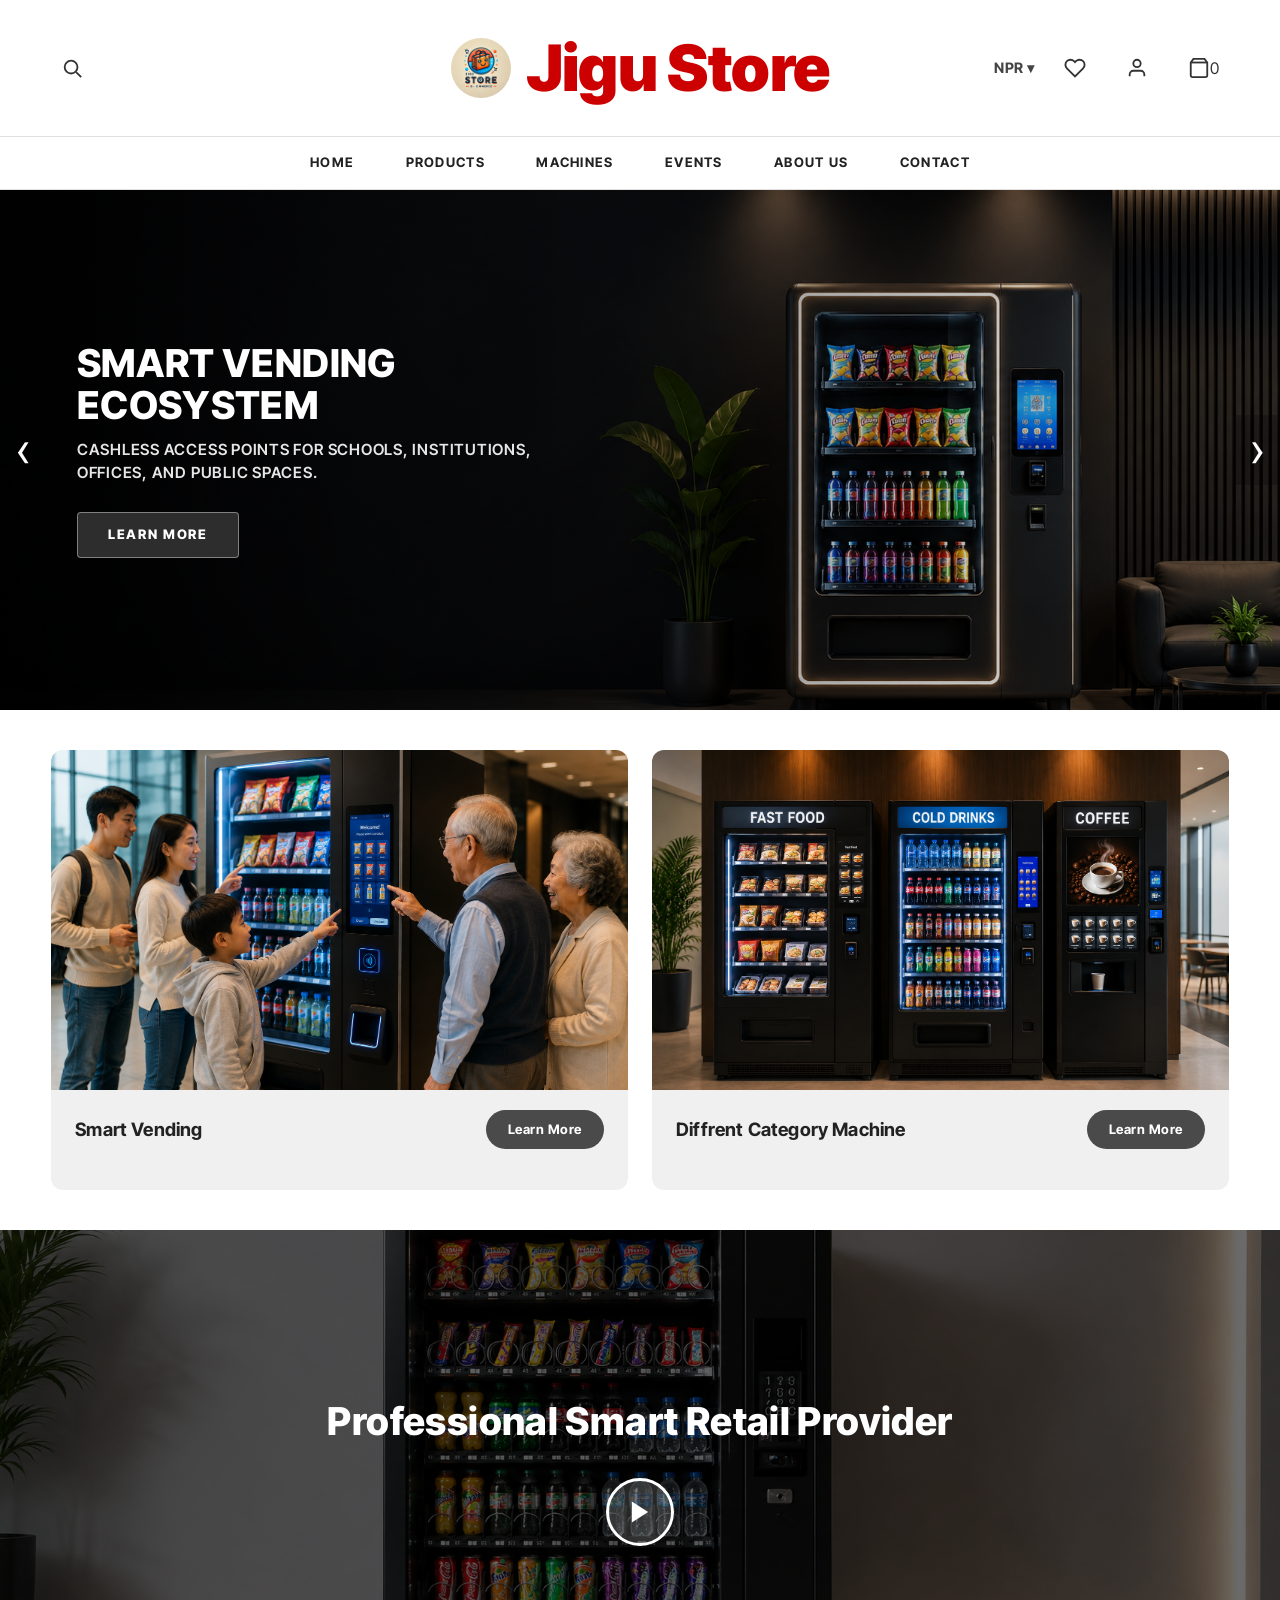
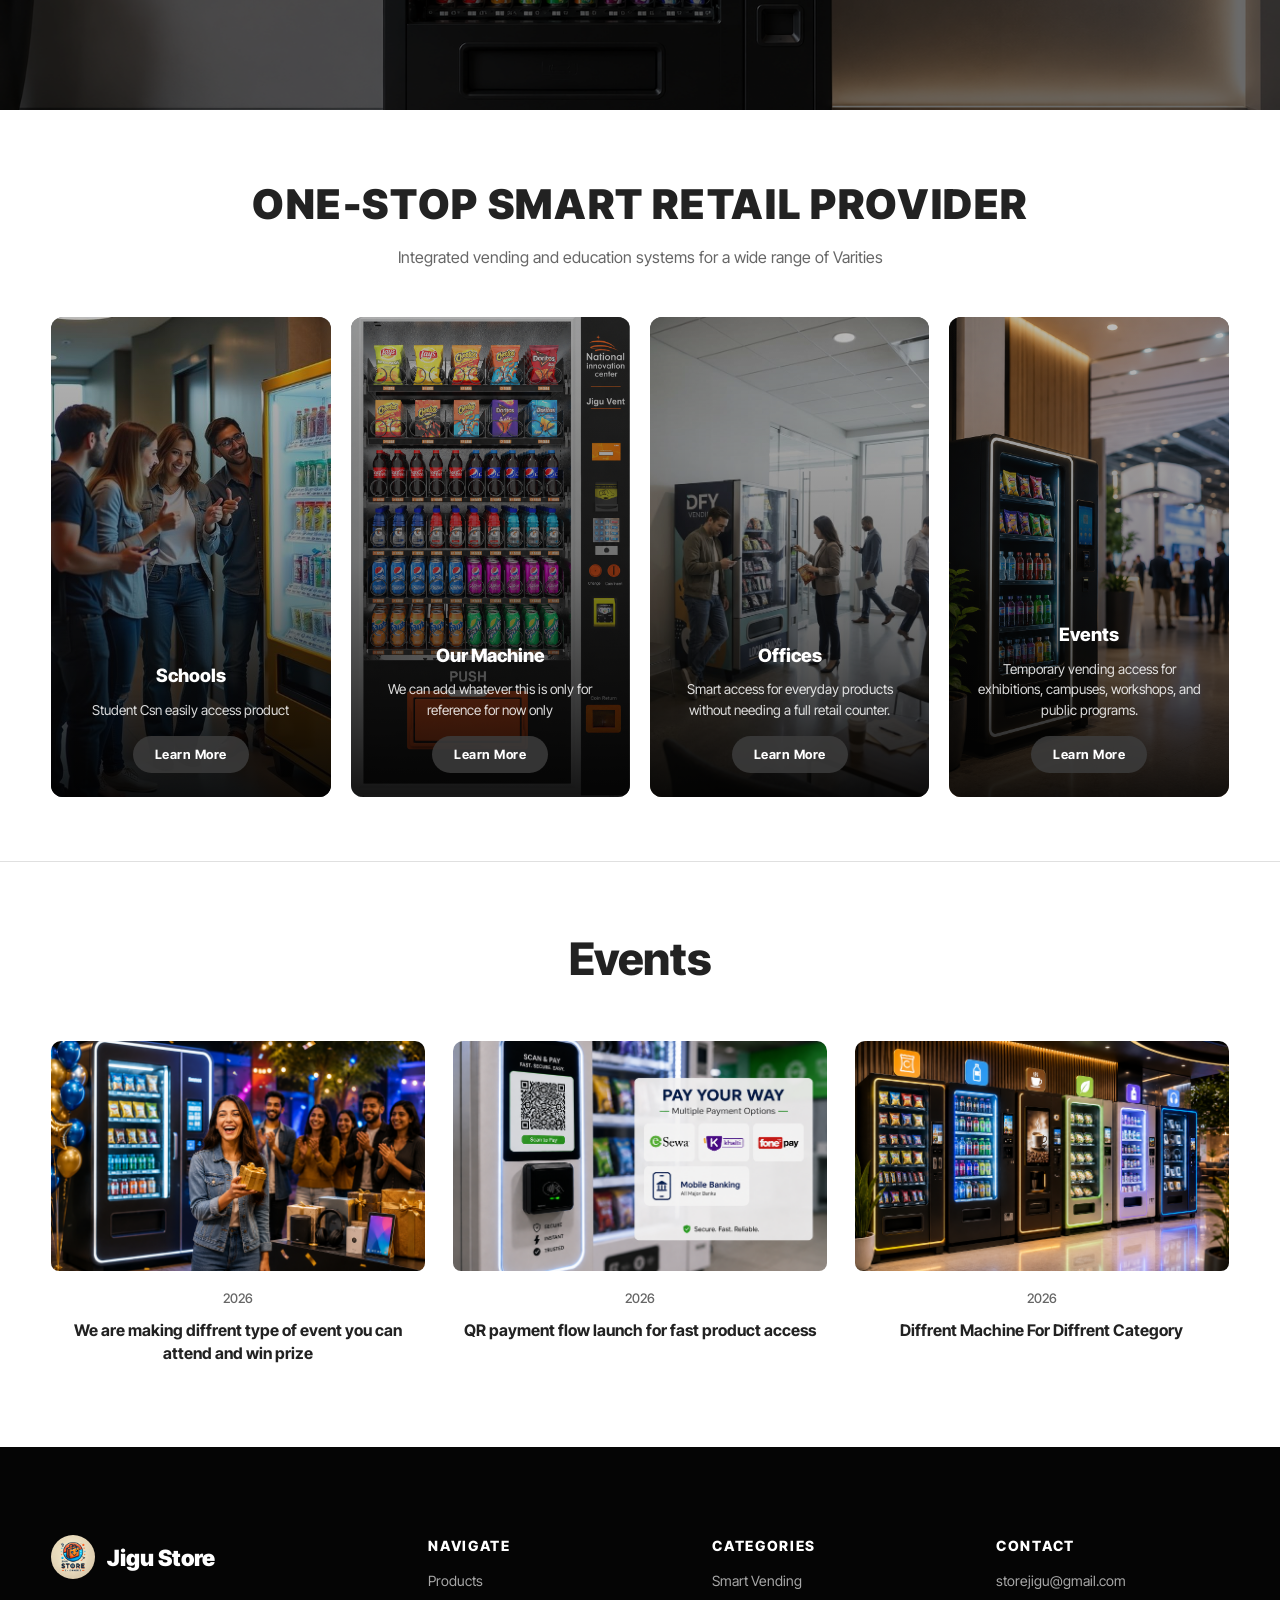
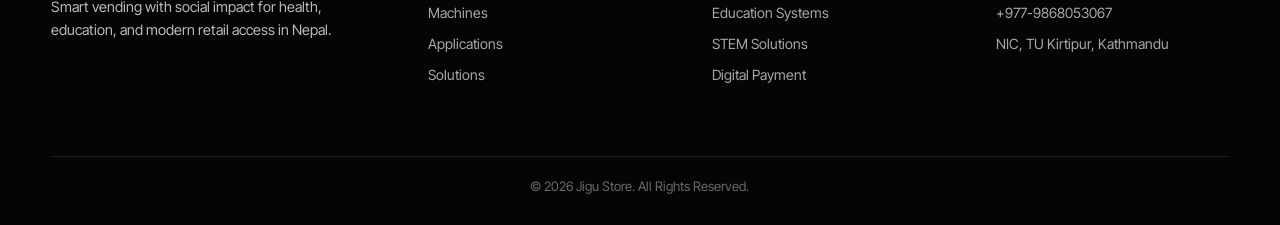
==== commit 3ef7f769: "update website" ====
--- a/index.html
+++ b/index.html
@@ -16,7 +16,7 @@
 <!-- ============================================================
      HEADER
      Layout: Dark top strip → Logo row (search | logo | icons) → Nav row
-     This is exactly like Yangda's 3-row header structure.
+     This is  jigu store  header structure.
      ============================================================ -->
 <header class="site-header">
 
@@ -31,27 +31,29 @@
             </svg>
         </button>
 
-        <!-- Center: Logo + Brand name (centered like Yangda's YANGDA logo) -->
+        <!-- Center: Logo + Brand name (centered jigu store logo) -->
         <a href="#home" class="brand">
-            <!-- YOUR LOGO: put your logo file path here -->
             <img src="assets/images/logo/jigu store logo.jpg" alt="Jigu Store Logo" class="brand-logo">
             <span>Jigu Store</span>
         </a>
 
-        <!-- Right: NPR + Heart + Person + Cart (same icons as Yangda's USD/cart row) -->
+        <!-- Right: NPR + Heart + Person + Cart  -->
         <div class="nav-icons">
             <span class="currency-label">NPR ▾</span>
-            <button class="icon-btn" aria-label="Wishlist">
-                <svg width="22" height="22" fill="none" stroke="currentColor" stroke-width="2" viewBox="0 0 24 24">
-                    <path d="M20.84 4.61a5.5 5.5 0 0 0-7.78 0L12 5.67l-1.06-1.06a5.5 5.5 0 0 0-7.78 7.78l1.06 1.06L12 21.23l7.78-7.78 1.06-1.06a5.5 5.5 0 0 0 0-7.78z"/>
-                </svg>
-            </button>
-            <button class="icon-btn" aria-label="Sign In">
-                <svg width="22" height="22" fill="none" stroke="currentColor" stroke-width="2" viewBox="0 0 24 24">
-                    <path d="M20 21v-2a4 4 0 0 0-4-4H8a4 4 0 0 0-4 4v2"/>
-                    <circle cx="12" cy="7" r="4"/>
-                </svg>
-            </button>
+        <button class="icon-btn" aria-label="Wishlist"
+    onclick="goToWishlist()">
+    <svg width="22" height="22" fill="none" stroke="currentColor" stroke-width="2" viewBox="0 0 24 24">
+        <path d="M20.84 4.61a5.5 5.5 0 0 0-7.78 0L12 5.67l-1.06-1.06a5.5 5.5 0 0 0-7.78 7.78l1.06 1.06L12 21.23l7.78-7.78 1.06-1.06a5.5 5.5 0 0 0 0-7.78z"/>
+    </svg>
+</button>
+            
+           <button class="icon-btn" aria-label="Sign In"
+        onclick="window.location.href='pages/auth.html'">
+    <svg width="22" height="22" fill="none" stroke="currentColor" stroke-width="2" viewBox="0 0 24 24">
+        <path d="M20 21v-2a4 4 0 0 0-4-4H8a4 4 0 0 0-4 4v2"/>
+        <circle cx="12" cy="7" r="4"/>
+    </svg>
+</button>
             <button class="icon-btn cart-icon-btn" aria-label="Cart" 
         onclick="window.location.href='pages/cart.html'">
     <svg width="22" height="22" fill="none" stroke="currentColor" stroke-width="2" viewBox="0 0 24 24">
@@ -63,46 +65,41 @@
         </div>
     </div>
 
-    <!-- NAV ROW: All nav links centered on their own row (same as Yangda's nav row) -->
-    <nav class="site-nav">
-        <a href="#home">Home</a>
-
-         <!-- this is the dropdown menu of the product  -->
-        <div class="nav-item has-dropdown">
-    <a href="pages/shop.html">Products</a>
-
+    <!-- NAV ROW: All nav links centered on their own row -->
+   <nav class="site-nav">
+    <a href="#home">Home</a>
+
+
+    <!-- PRODUCTS dropdown -->
+    <div class="nav-item has-dropdown">
+        <a href="pages/shop.html">Products</a>
         <div class="dropdown-panel">
-            <a href="#">Item One</a>
-            <a href="#">Item two</a>
-            <a href="#">Item three</a>
-            <a href="#">Item four</a>
-            <a href="#"> referance</a>
+            <a href="pages/product.html?id=1">Item one</a>
+            <a href="pages/product.html?id=2">Item Two</a>
+            <a href="pages/product.html?id=3">Item Three</a>
+            <a href="pages/product.html?id=4">Item Four</a>
         </div>
     </div>
 
-        <!-- this is the dropdown menu of the machine  -->
-      <div class="nav-item has-dropdown">
-    <a href="#">Machines</a>
-
-    <div class="dropdown-panel">
-        <a href="#">Fast Food Vending Machine</a>
-        <a href="#">Coffee Vending Machine</a>
-        <a href="#">Soft Drink Vending Machine</a>
-        <a href="#">As Reference Only</a>
-        <a href="#">Reference</a>
-    </div>
-</div>
-
-
-        <!-- this is the dropdown menu of the application -->
+
+    <!-- MACHINES dropdown -->
+    <div class="nav-item has-dropdown">
+        <a href="#">Machines</a>
+        <div class="dropdown-panel">
+            <a href="pages/machine.html?type=fastfood">Fast Food Vending Machine</a>
+            <a href="pages/machine.html?type=coffee">Coffee Vending Machine</a>
+            <a href="pages/machine.html?type=softdrink">Soft Drink Vending Machine</a>
+        </div>
+    </div>
+
+     <!-- this is the dropdown menu of the application -->
            <div class="nav-item has-dropdown">
-        <a href="#applications">Applications</a>
+        <a href="#applications">Events</a>
          <div class="dropdown-panel">
-        <a href="#">Reference</a>
-        <a href="#">Reference</a>
-        <a href="#">REFERENCE</a>
-        <a href="#">As Reference Only</a>
-        <a href="#">Reference</a>
+        <a href="#">Comming Soon</a>
+        <a href="#">Comming Soon</a>
+        <a href="#">Comming Snon</a>
+        <a href="#">Comming Soon</a>
     </div>
 </div>
 
@@ -128,26 +125,19 @@
 
 <!-- ============================================================
      SECTION 1: HERO BANNER
-     Full-width dark image with text on the LEFT side and arrows.
-     Yangda reference: The big "SKY EYE-HT75-M" banner at the top.
-     YOUR PHOTO: Put your best vending machine photo here.
      ============================================================ -->
 <section id="home" class="hero-banner">
 
     <!-- Left arrow button -->
     <button class="hero-arrow hero-arrow--left" aria-label="Previous slide">&#8249;</button>
 
-    <!-- HERO IMAGE: Change the url() path to your photo -->
-    <!-- Yangda uses: a dark dramatic product photo filling the whole banner -->
-    <!-- YOUR PHOTO: Use "Front Banner/feature4.jpg" or your best banner photo -->
+    <!-- HERO IMAGE -->
     <div class="hero-inner" style="background-image: url('assets/images/First_page_banner/Home_page_Banner.png');">
         <div class="hero-overlay"></div>
         <div class="hero-text">
-            <!-- Main title — Yangda uses product name in bold uppercase -->
             <h1>Smart Vending Ecosystem</h1>
-            <!-- Subtitle — Yangda uses a short product description in uppercase -->
             <p>Cashless access points for schools, institutions, offices, and public spaces.</p>
-            <!-- Button — Yangda uses dark filled rectangle button -->
+            <!-- Button button -->
             <a href="#products" class="hero-btn">LEARN MORE</a>
         </div>
     </div>
@@ -161,18 +151,11 @@
 
 <!-- ============================================================
      SECTION 2: PRODUCT CATEGORY CARDS (2 big cards side by side)
-     Yangda reference: "VTOL Drone Series" and "UAV Camera" cards.
-     These are large image cards with title in CENTER and Learn More button.
-     YOUR PHOTOS:
-       Card 1 — Put your Smart Vending photo (e.g. Front Banner/feature3.jpg)
-       Card 2 — Put your STEM/Education photo (e.g. Product1/solar system.jpg)
      ============================================================ -->
 <section id="products" class="product-cards-section">
     <div class="product-cards-grid">
 
         <!-- PRODUCT CARD 1 -->
-        <!-- Yangda: "VTOL Drone Series" card with light grey background and product image -->
-        <!-- YOUR PHOTO: vending machine photo — change the src below -->
         <article class="product-card">
             <img src="assets/images/Smart_and_Category/Easy_to_use.png" alt="Smart Vending Machine">
             <div class="product-card-body">
@@ -182,8 +165,6 @@
         </article>
 
         <!-- PRODUCT CARD 2 -->
-        <!-- Yangda: "UAV Camera" card — same layout, different image -->
-        <!-- YOUR PHOTO: STEM or education product photo — change the src below -->
         <article class="product-card">
             <img src="assets/images/Smart_and_Category/Diffrent_category.png" alt="Varities">
             <div class="product-card-body">
@@ -199,17 +180,11 @@
 
 <!-- ============================================================
      SECTION 3: VIDEO / FULL-WIDTH DARK BANNER
-     Yangda reference: "Professional Gimbal Manufacturer" dark section with play button.
-     This is a full-width dark image with centered title and a play/action button.
-     YOUR PHOTO: Use a wide dark dramatic photo of your machines or team.
-     Change the background-image url inside style="" below.
      ============================================================ -->
 <section class="dark-feature-banner" style="background-image: url('assets/images/Professional_Samrt_Retailer/reference_photo.png');">
     <div class="dark-feature-overlay"></div>
     <div class="dark-feature-content">
-        <!-- Yangda: "Professional Gimbal Manufacturer" — use your company tagline -->
         <h2>Professional Smart Retail Provider</h2>
-        <!-- Yangda has a play button here for video — this is a scroll-down button instead -->
         <a href="#solutions" class="play-btn" aria-label="Learn more">
             <svg width="28" height="28" fill="white" viewBox="0 0 24 24">
                 <polygon points="5,3 19,12 5,21"/>
@@ -224,13 +199,6 @@
      SECTION 4: ONE-STOP SOLUTION — Title + 4 Application Cards
      Yangda reference: "ONE-STOP UAV SOLUTION PROVIDER" section with 4 cards.
      Each card has: background image + bold title + description + Learn More button.
-     YOUR PHOTOS:
-       Card 1 (Schools)    — add your school/education photo to src
-       Card 2 (Hospitals)  — add your hospital/medical photo to src
-       Card 3 (Offices)    — add your office photo to src
-       Card 4 (Events)     — add your event/exhibition photo to src
-     If you don't have photos yet, remove the <img> tag from each card
-     and just use a dark background color.
      ============================================================ -->
 <section id="solutions" class="solutions-section">
 
@@ -244,8 +212,6 @@
     <div class="solutions-grid">
 
         <!-- APPLICATION CARD 1 -->
-        <!-- Yangda: "Pipeline Inspection" card with background photo -->
-        <!-- YOUR PHOTO: school or campus photo — change src below -->
         <article class="solution-card">
             <img src="assets/images/One_Stop_Smart/School_uses.jpeg" alt="Schools">
             <!-- Dark overlay is added by CSS automatically -->
@@ -257,8 +223,6 @@
         </article>
 
         <!-- APPLICATION CARD 2 -->
-        <!-- Yangda: "Mine Monitoring" card -->
-        <!-- YOUR PHOTO: hospital or medical setting photo — change src below -->
         <article class="solution-card">
             <img src="assets/images/One_Stop_Smart/our_machine.png" alt="As only for reference">
             <div class="solution-card-body">
@@ -269,8 +233,6 @@
         </article>
 
         <!-- APPLICATION CARD 3 -->
-        <!-- Yangda: "Security & Surveillance" card -->
-        <!-- YOUR PHOTO: office building or workspace photo — change src below -->
         <article class="solution-card">
             <img src="assets/images/One_Stop_Smart/office_uses.jpeg" alt="Offices">
             <div class="solution-card-body">
@@ -281,8 +243,6 @@
         </article>
 
         <!-- APPLICATION CARD 4 -->
-        <!-- Yangda: "Transport" card -->
-        <!-- YOUR PHOTO: event or exhibition photo — change src below -->
         <article class="solution-card">
             <img src="assets/images/One_Stop_Smart/event_type_one.png" alt="Events">
             <div class="solution-card-body">
@@ -299,39 +259,30 @@
 
 <!-- ============================================================
      SECTION 5: EVENTS / NEWS
-     Yangda reference: "Event" section with 3 cards (photo + date + title).
-     Each card: photo on top, date below, bold title below that.
-     YOUR PHOTOS:
-       Event 1 — add your event/launch photo to src
-       Event 2 — add your team or product photo to src
-       Event 3 — add your campus or school visit photo to src
      ============================================================ -->
 <section id="events" class="events-section">
 
-    <!-- Section title — Yangda: "Event" in large centered heading -->
+    <!-- Section title  -->
     <div class="events-heading">
         <h2>Events</h2>
     </div>
 
-    <!-- 3 event cards in a row — same layout as Yangda -->
+    <!-- 3 event cards in a row  -->
     <div class="events-grid">
 
         <!-- EVENT CARD 1 -->
-        <!-- Yangda: photo + date + title layout -->
-        <!-- YOUR PHOTO: your event or launch photo — change src below -->
         <article class="event-card">
             <div class="event-card-img">
                 <img src="assets/images/Events/winning_prize.png" alt="Smart Vending Pilot Event">
             </div>
             <div class="event-card-body">
-                <!-- Date — Yangda shows "25th Dec 2025" format -->
                 <time>2026</time>
                 <h3>We are making diffrent type of event you can attend and win prize</h3>
             </div>
         </article>
 
         <!-- EVENT CARD 2 -->
-        <!-- YOUR PHOTO: QR payment demo or team photo — change src below -->
+        <!--  QR payment demo or team photo -->
         <article class="event-card">
             <div class="event-card-img">
                 <img src="assets/images/Events/QR_Payment.png" alt="QR Payment Launch">
@@ -343,7 +294,7 @@
         </article>
 
         <!-- EVENT CARD 3 -->
-        <!-- YOUR PHOTO: school visit or STEM product photo — change src below -->
+        <!-- school visit or STEM product photo —  -->
         <article class="event-card">
             <div class="event-card-img">
                 <img src="assets/images/Events/diffrent_machine_based_catogery.png" alt="Varities">
--- a/style.css
+++ b/style.css
@@ -1,5 +1,5 @@
 /* ============================================================
-   JIGU STORE — YANGDA-STYLE CSS
+   JIGU STORE 
    Organized top to bottom matching the HTML sections.
    Every section is labeled so you know what it controls.
    ============================================================ */
@@ -9,13 +9,13 @@
    ============================================================ */
 :root {
     --red:        #cc0000;      /* Brand red — used for logo text and hover */
-    --dark-green: #1a2e1a;      /* Top strip background — same as Yangda's dark bar */
+    --dark-green: #1a2e1a;      /* Top strip background  */
     --white:      #ffffff;
     --black:      #050505;
     --text:       #222222;      /* Main dark text color */
     --muted:      #666666;      /* Grey text for descriptions */
     --border:     #e0e0e0;      /* Light grey border lines */
-    --bg:         #ffffff;      /* Page background — white like Yangda */
+    --bg:         #ffffff;      /* Page background — white  */
     --pad:        clamp(20px, 4vw, 80px);  /* Side padding that shrinks on mobile */
 }
 
@@ -86,7 +86,7 @@
     flex-shrink: 0;
 }
 
-/* The input field — big and full width like Yangda */
+/* The input field — big and full width  */
 .search-overlay input {
     flex: 1;                        /* takes all remaining space */
     border: none;
@@ -119,7 +119,6 @@
 
 /* ============================================================
    HEADER — TOP STRIP
-   Yangda: dark green/grey thin bar at very top of page
    ============================================================ */
 .top-strip {
     background: var(--dark-green);
@@ -134,8 +133,6 @@
 
 /* ============================================================
    HEADER — LOGO ROW
-   Yangda: search icon LEFT, YANGDA logo CENTER, USD+icons RIGHT
-   Uses CSS grid with 3 columns to achieve this exact layout.
    ============================================================ */
 .site-header {
     position: relative;       /* scrolls away with page — NOT sticky */
@@ -152,7 +149,7 @@
     border-bottom: 1px solid var(--border);
 }
 
-/* Logo: centered column — Yangda logo is about 140px tall total */
+/* Logo: centered column l */
 .brand {
     display: inline-flex;
     align-items: center;
@@ -164,7 +161,7 @@
     letter-spacing: -0.01em;
 }
 
-/* Logo circle image — Yangda logo image is about 60px */
+/* Logo circle image  */
 .brand-logo {
     width: 60px;
     height: 60px;
@@ -181,7 +178,7 @@
     justify-self: end;         /* Pushes icons to far right */
 }
 
-/* NPR currency label — Yangda shows "USD ▾" */
+/* NPR currency label  */
 .currency-label {
     font-size: 0.9rem;
     font-weight: 700;
@@ -210,12 +207,11 @@
 
 /* ============================================================
    HEADER — NAVIGATION ROW
-   Yangda: all nav links centered on their own separate row below logo
    ============================================================ */
 .site-nav {
     display: flex;
     align-items: center;
-    justify-content: center;   /* Centered like Yangda */
+    justify-content: center;   /* Centered  */
     gap: clamp(28px, 4vw, 64px);
     padding: 16px var(--pad);
     font-size: 0.82rem;
@@ -237,7 +233,6 @@
 
 /* ============================================================
    SECTION 1: HERO BANNER
-   Yangda: wide dark banner, ~500px tall, text on LEFT side, arrows on edges
    ============================================================ */
 .hero-banner {
     position: relative;
@@ -258,7 +253,6 @@
 }
 
 /* Dark gradient overlay — darkens left side for text readability */
-/* Yangda: left side is dark, right side shows the product clearly */
 .hero-overlay {
     position: absolute;
     inset: 0;
@@ -280,7 +274,7 @@
     color: var(--white);
 }
 
-/* Main title — Yangda: "SKY EYE-HT75-M" in bold white uppercase ~2.5rem */
+/* Main title —  */
 .hero-text h1 {
     font-size: clamp(1.8rem, 3vw, 2.8rem);
     font-weight: 800;
@@ -290,7 +284,7 @@
     margin-bottom: 12px;
 }
 
-/* Subtitle — Yangda: "DUAL THERMAL, 5KM LASER RANGEFINDER" uppercase smaller */
+/* Subtitle —  */
 .hero-text p {
     font-size: clamp(0.85rem, 1.2vw, 1rem);
     color: rgba(255, 255, 255, 0.9);
@@ -300,7 +294,7 @@
     margin-bottom: 28px;
 }
 
-/* LEARN MORE button — Yangda: dark grey filled rectangle, not rounded */
+/* LEARN MORE button  */
 .hero-btn {
     display: inline-block;
     background: rgba(50, 50, 50, 0.9);
@@ -311,7 +305,7 @@
     font-weight: 800;
     letter-spacing: 0.14em;
     text-transform: uppercase;
-    border-radius: 4px;        /* Slight radius like Yangda — NOT pill shaped */
+    border-radius: 4px;        /* Slight radius  */
     transition: background 200ms ease, color 200ms ease;
 }
 
@@ -320,7 +314,7 @@
     color: var(--black);
 }
 
-/* Arrow buttons on left and right edges — same as Yangda's < > arrows */
+/* Arrow buttons on left and right edges < > arrows */
 .hero-arrow {
     position: absolute;
     top: 50%;
@@ -370,17 +364,19 @@
 
 .dropdown-panel a {
     display: block;
-    padding: 10px 16px;
+    padding: 12px 20px;
     color: #222;
-    font-size: 0.88rem;
-    font-weight: 600;
+    font-size: 0.92rem;        /* slightly bigger */
+    font-weight: 500;          /* medium weight like Yangda */
+    letter-spacing: 0.01em;    /* tighter tracking */
     border-left: 3px solid transparent;
+    font-family: "Inter Tight", sans-serif;
 }
 
 .dropdown-panel a:hover {
     color: #cc0000;
     border-left: 3px solid #cc0000;
-    background: #f9f9f9;
+    background: #fafafa;
 }
 
 .nav-item {
@@ -393,15 +389,13 @@
 
 /* ============================================================
    SECTION 2: PRODUCT CATEGORY CARDS
-   Yangda: 2 large cards side by side — "VTOL Drone Series" + "UAV Camera"
-   Each card: light background, product image centered, title + Learn More button
    ============================================================ */
 .product-cards-section {
     padding: 40px var(--pad);
     background: var(--white);
 }
 
-/* 2-column grid — same as Yangda's 2 product category cards */
+/* 2-column grid */
 .product-cards-grid {
     display: grid;
     grid-template-columns: repeat(2, 1fr);
@@ -413,10 +407,10 @@
 /* Each card: light grey background with rounded corners */
 .product-card {
     position: relative;
-    background: #f0f0f0;       /* Light grey like Yangda's card background */
+    background: #f0f0f0;       
     border-radius: 12px;
     overflow: hidden;
-    height: 440px;             /* Yangda cards are about 430-440px tall */
+    height: 440px;            
     display: flex;
     flex-direction: column;
 }
@@ -444,7 +438,7 @@
     background: #f0f0f0;
 }
 
-/* Card title — Yangda: "VTOL Drone Series" in medium weight */
+/* Card title */
 .product-card-body h3 {
     font-size: 1.15rem;
     font-weight: 700;
@@ -452,7 +446,7 @@
     letter-spacing: 0.01em;
 }
 
-/* Learn More button — Yangda: dark grey pill button */
+/* Learn More button  */
 .product-card-btn {
     display: inline-flex;
     align-items: center;
@@ -462,7 +456,7 @@
     padding: 10px 22px;
     font-size: 0.82rem;
     font-weight: 700;
-    border-radius: 999px;      /* Pill shape like Yangda's Learn More */
+    border-radius: 999px;      
     letter-spacing: 0.04em;
     white-space: nowrap;
     transition: background 200ms ease;
@@ -475,13 +469,11 @@
 
 /* ============================================================
    SECTION 3: DARK FEATURE BANNER
-   Yangda: full-width dark image "Professional Gimbal Manufacturer" with play button
-   This is a wide dark dramatic photo with centered white title and play button
    ============================================================ */
 .dark-feature-banner {
     position: relative;
     width: 100%;
-    height: 480px;             /* Yangda's dark feature banner height */
+    height: 480px;             
     background-size: cover;
     background-position: center;
     display: flex;
@@ -509,7 +501,7 @@
     gap: 28px;
 }
 
-/* Title — Yangda: "Professional Gimbal Manufacturer" bold white centered */
+/* Title  */
 .dark-feature-content h2 {
     font-size: clamp(1.6rem, 3vw, 2.8rem);
     font-weight: 800;
@@ -517,7 +509,7 @@
     text-align: center;
 }
 
-/* Play/action button — Yangda: white circle with play triangle icon */
+/* Play/action button  */
 .play-btn {
     width: 68px;
     height: 68px;
@@ -538,15 +530,13 @@
 
 /* ============================================================
    SECTION 4: ONE-STOP SOLUTIONS
-   Yangda: "ONE-STOP UAV SOLUTION PROVIDER" heading + 4 application cards
-   Cards have: full background image + overlay + title + description + Learn More
    ============================================================ */
 .solutions-section {
     padding: 64px var(--pad);
     background: var(--white);
 }
 
-/* Section heading — Yangda: "ONE-STOP UAV SOLUTION PROVIDER" large bold uppercase */
+/* Section heading*/
 .solutions-heading {
     text-align: center;
     margin-bottom: 48px;
@@ -570,7 +560,7 @@
     color: var(--muted);
 }
 
-/* 4 cards in a row — same as Yangda's 4 application cards */
+/* 4 cards in a row  */
 .solutions-grid {
     display: grid;
     grid-template-columns: repeat(4, 1fr);
@@ -582,7 +572,7 @@
 /* Each solution card: tall card with full background image */
 .solution-card {
     position: relative;
-    height: 480px;             /* Yangda cards are about 480px tall */
+    height: 480px;            
     border-radius: 12px;
     overflow: hidden;
     background: #222;
@@ -629,7 +619,7 @@
     text-align: center;
 }
 
-/* Card title — Yangda: "Pipeline Inspection" bold white */
+/* Card title — */
 .solution-card-body h3 {
     font-size: 1.15rem;
     font-weight: 800;
@@ -644,7 +634,7 @@
     margin-bottom: 16px;
 }
 
-/* Learn More button inside card — Yangda: dark grey pill button */
+/* Learn More button inside card — */
 .solution-card-btn {
     display: inline-flex;
     align-items: center;
@@ -666,8 +656,6 @@
 
 /* ============================================================
    SECTION 5: EVENTS
-   Yangda: "Event" section — 3 cards with photo + date + bold title
-   Photo is on TOP, date and title stack BELOW the photo
    ============================================================ */
 .events-section {
     padding: 64px var(--pad);
@@ -675,7 +663,7 @@
     border-top: 1px solid var(--border);
 }
 
-/* Section heading — Yangda: "Event" large centered heading */
+/* Section heading  */
 .events-heading {
     text-align: center;
     margin-bottom: 48px;
@@ -709,7 +697,7 @@
     transform: translateY(-4px);
 }
 
-/* Photo container — Yangda photo is about 230px tall */
+/* Photo container*/
 .event-card-img {
     width: 100%;
     height: 230px;
@@ -734,7 +722,7 @@
     padding: 18px 4px;
 }
 
-/* Date — Yangda: "25th Dec 2025" in muted grey small text */
+/* Date —  */
 .event-card-body time {
     display: block;
     font-size: 0.82rem;
@@ -744,7 +732,7 @@
     text-align: center;
 }
 
-/* Event title — Yangda: bold dark text, centered, 2-3 lines */
+/* Event title */
 .event-card-body h3 {
     font-size: 1rem;
     font-weight: 700;
@@ -934,15 +922,16 @@
     .currency-label {
         display: none;  /* Hide NPR label on very small screens */
     }
-    /* ============================================================
-   FILTER BUTTONS
-   ============================================================ */
-.filter-buttons {
+  }
+
+    
+/* SHOP FILTERS */
+.shop-filters {
     display: flex;
     justify-content: center;
     gap: 12px;
     flex-wrap: wrap;
-    margin-bottom: 40px;
+    padding: 32px 20px;
 }
 
 .filter-btn {
@@ -950,10 +939,7 @@
     border: 2px solid #e0e0e0;
     background: white;
     color: #444;
-    font-size: 0.85rem;
     font-weight: 700;
-    letter-spacing: 0.06em;
-    text-transform: uppercase;
     border-radius: 999px;
     cursor: pointer;
     transition: all 200ms ease;
@@ -964,11 +950,8 @@
     color: #cc0000;
 }
 
-/* Active state — the currently selected filter */
 .filter-btn.active {
     background: #cc0000;
     border-color: #cc0000;
     color: white;
-}
-
 }
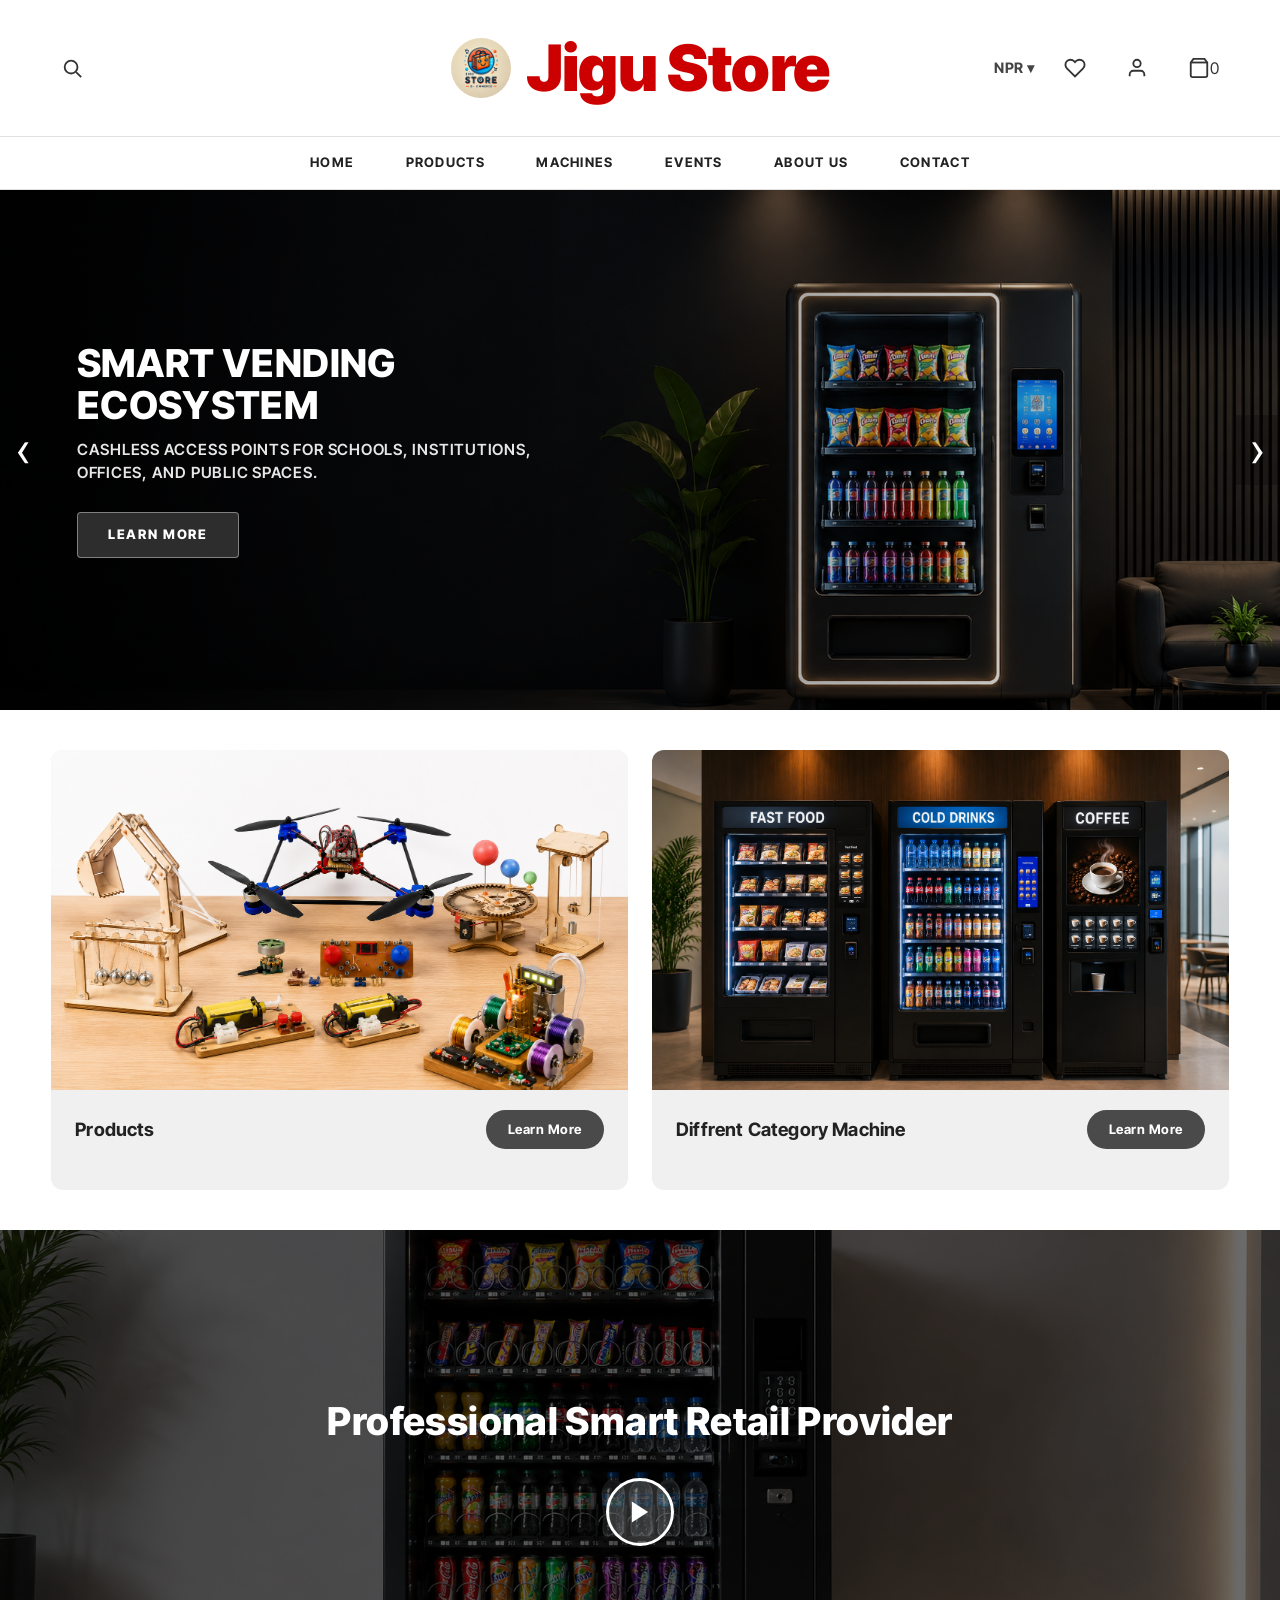
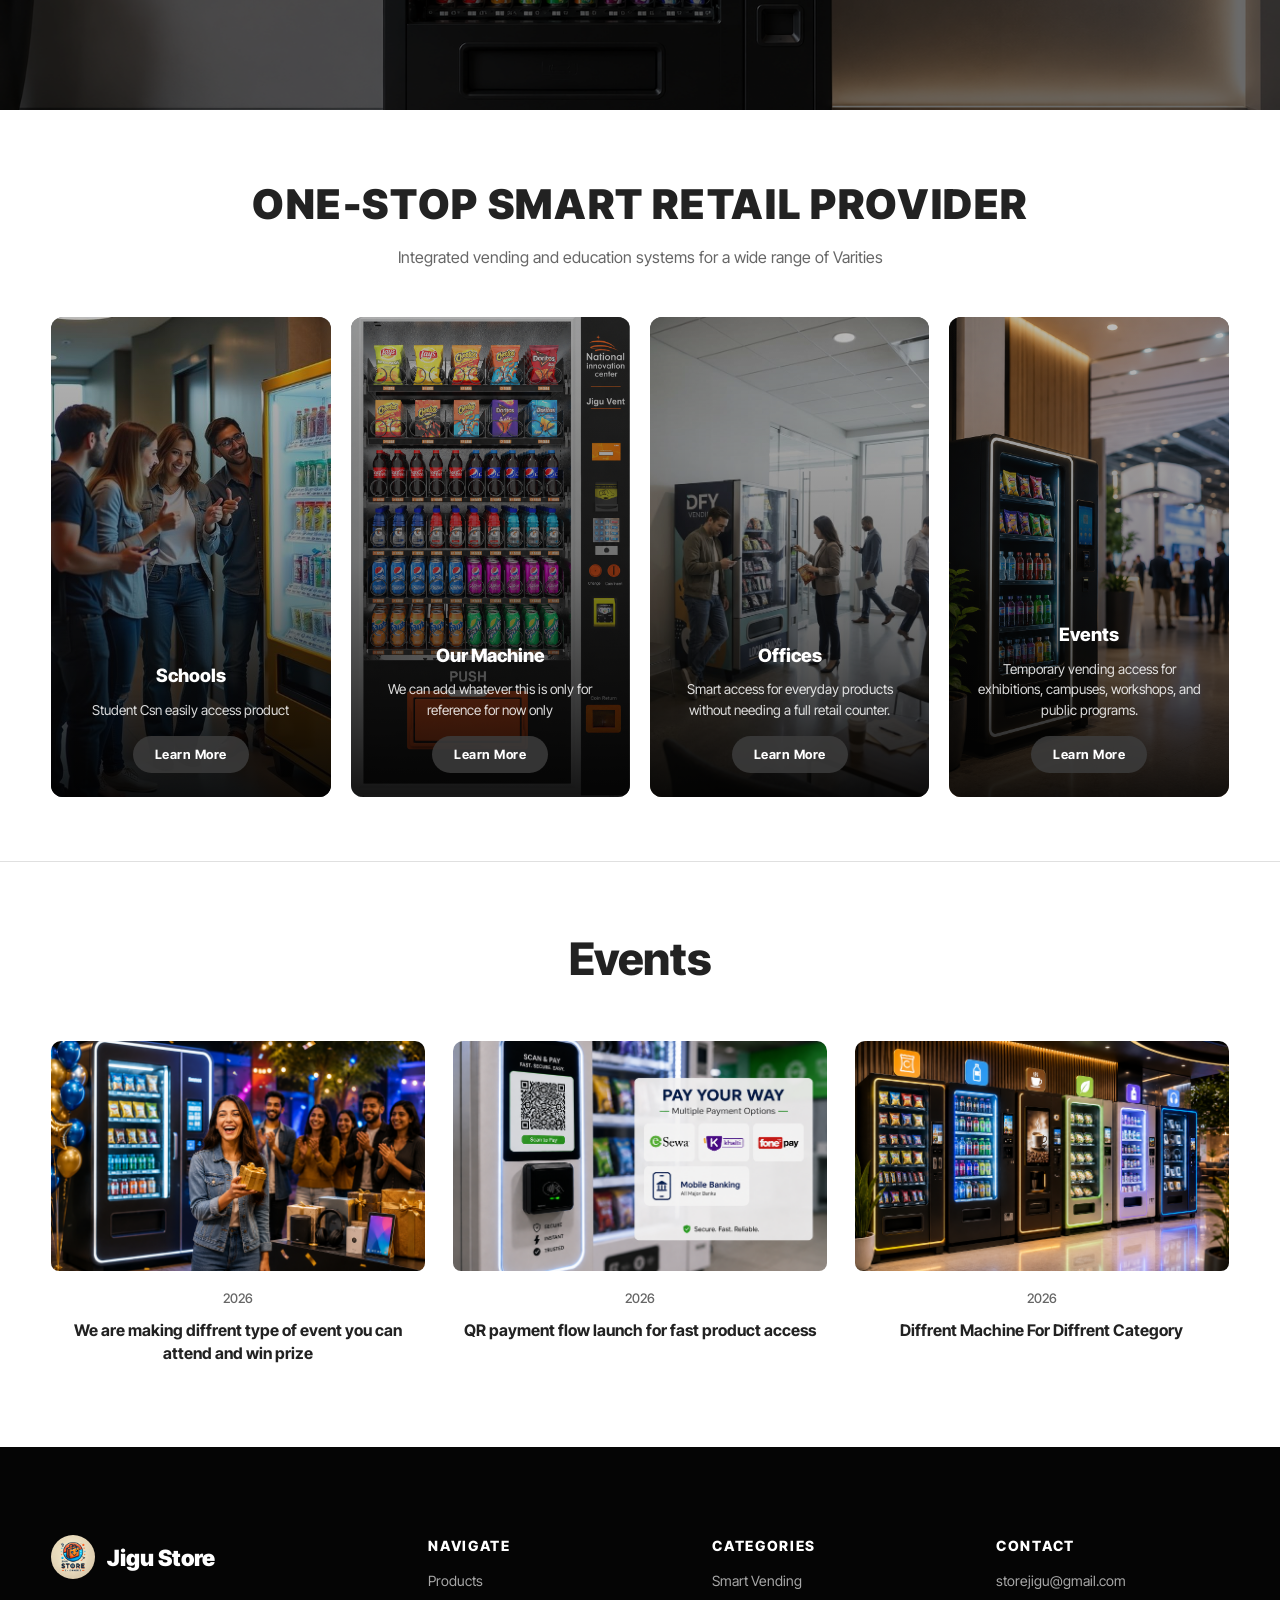
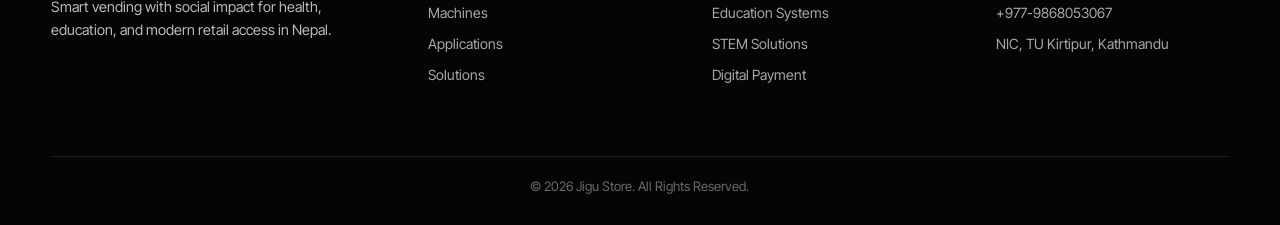
==== commit 71f1c629: "little update in website" ====
--- a/index.html
+++ b/index.html
@@ -23,13 +23,25 @@
     <!-- LOGO ROW: Search icon LEFT — Logo CENTER — NPR/icons RIGHT -->
     <div class="nav-top-row">
 
-        <!-- Left: Search icon (same position as Yangda) -->
-        <button class="icon-btn" id="searchToggle" aria-label="Search">
-            <svg width="22" height="22" fill="none" stroke="currentColor" stroke-width="2" viewBox="0 0 24 24">
-                <circle cx="11" cy="11" r="7"/>
-                <line x1="16.5" y1="16.5" x2="22" y2="22"/>
-            </svg>
-        </button>
+        <div style="display:flex;align-items:center;">
+
+            <!-- Hamburger menu button — only visible on mobile (see CSS) -->
+            <button class="icon-btn hamburger-btn" id="hamburgerToggle" aria-label="Menu">
+                <svg width="22" height="22" fill="none" stroke="currentColor" stroke-width="2" viewBox="0 0 24 24">
+                    <line x1="3" y1="6" x2="21" y2="6"/>
+                    <line x1="3" y1="12" x2="21" y2="12"/>
+                    <line x1="3" y1="18" x2="21" y2="18"/>
+                </svg>
+            </button>
+
+            <button class="icon-btn" id="searchToggle" aria-label="Search">
+                <svg width="22" height="22" fill="none" stroke="currentColor" stroke-width="2" viewBox="0 0 24 24">
+                    <circle cx="11" cy="11" r="7"/>
+                    <line x1="16.5" y1="16.5" x2="22" y2="22"/>
+                </svg>
+            </button>
+
+        </div>
 
         <!-- Center: Logo + Brand name (centered jigu store logo) -->
         <a href="#home" class="brand">
@@ -66,6 +78,8 @@
     </div>
 
     <!-- NAV ROW: All nav links centered on their own row -->
+    <!-- This row is HIDDEN on mobile (see CSS) and replaced by the
+         hamburger + slide-out menu below -->
    <nav class="site-nav">
     <a href="#home">Home</a>
 
@@ -118,6 +132,32 @@
     <button id="searchClose">✕</button>
 </div>
 
+<!-- ════════════════════════════════════════════════
+     MOBILE SLIDE-OUT MENU
+     This is the panel that slides in from the left
+     when the hamburger (3-line) icon is tapped on mobile.
+     It is HIDDEN on desktop (CSS keeps it off-screen and
+     only the hamburger JS below moves it into view).
+     The dark "overlay" div dims the rest of the page and
+     closes the menu when tapped.
+     ════════════════════════════════════════════════ -->
+<div class="mobile-menu-overlay" id="mobileMenuOverlay"></div>
+<div class="mobile-menu" id="mobileMenu">
+    <button class="mobile-menu-close" id="mobileMenuClose" aria-label="Close menu">✕</button>
+    <a href="#home">Home</a>
+    <a href="pages/shop.html">Products</a>
+
+    <div class="mobile-menu-group">
+        <span class="mobile-menu-label">Machines</span>
+        <a href="pages/machine.html?type=fastfood">Fast Food Vending Machine</a>
+        <a href="pages/machine.html?type=coffee">Coffee Vending Machine</a>
+        <a href="pages/machine.html?type=softdrink">Soft Drink Vending Machine</a>
+    </div>
+
+    <a href="#applications">Events</a>
+    <a href="#about">About Us</a>
+    <a href="#contact">Contact</a>
+</div>
 
 </header>
 <!-- END HEADER -->
@@ -157,9 +197,9 @@
 
         <!-- PRODUCT CARD 1 -->
         <article class="product-card">
-            <img src="assets/images/Smart_and_Category/Easy_to_use.png" alt="Smart Vending Machine">
+            <img src="assets/images/Smart_and_Category/Easy_to_use.png" alt="Products">
             <div class="product-card-body">
-                <h3>Smart Vending</h3>
+                <h3>Products</h3>
                 <a href="#machines" class="product-card-btn">Learn More</a>
             </div>
         </article>
--- a/style.css
+++ b/style.css
@@ -954,4 +954,172 @@
     background: #cc0000;
     border-color: #cc0000;
     color: white;
-}+}
+
+/* ============================================================
+   MOBILE HAMBURGER MENU
+   ============================================================ */
+
+/* Hide hamburger on desktop, show the row nav instead */
+.hamburger-btn {
+    display: none;
+}
+
+.mobile-menu-overlay {
+    display: none;
+    position: fixed;
+    inset: 0;
+    background: rgba(0,0,0,0.5);
+    z-index: 998;
+}
+.mobile-menu-overlay.is-open {
+    display: block;
+}
+
+.mobile-menu {
+    position: fixed;
+    top: 0;
+    left: -300px;       /* hidden off-screen by default */
+    width: 280px;
+    height: 100%;
+    background: white;
+    z-index: 999;
+    padding: 70px 24px 24px;
+    transition: left 280ms ease;
+    overflow-y: auto;
+}
+.mobile-menu.is-open {
+    left: 0;
+}
+
+.mobile-menu-close {
+    position: absolute;
+    top: 20px;
+    right: 20px;
+    background: none;
+    border: none;
+    font-size: 1.4rem;
+    cursor: pointer;
+    color: #333;
+}
+
+.mobile-menu a {
+    display: block;
+    padding: 14px 0;
+    font-size: 0.95rem;
+    font-weight: 700;
+    text-transform: uppercase;
+    letter-spacing: 0.05em;
+    color: #222;
+    border-bottom: 1px solid #f0f0f0;
+}
+.mobile-menu a:hover {
+    color: var(--red);
+}
+
+.mobile-menu-label {
+    display: block;
+    padding-top: 14px;
+    font-size: 0.78rem;
+    font-weight: 800;
+    text-transform: uppercase;
+    letter-spacing: 0.08em;
+    color: #999;
+}
+.mobile-menu-group a {
+    padding-left: 12px;
+    font-size: 0.85rem;
+    text-transform: none;
+    letter-spacing: 0.02em;
+    border-bottom: none;
+}
+
+
+/* ============================================================
+   MOBILE HAMBURGER MENU
+   ============================================================ */
+
+/* Hide hamburger on desktop, show the row nav instead */
+.hamburger-btn {
+    display: none;
+}
+
+.mobile-menu-overlay {
+    display: none;
+    position: fixed;
+    inset: 0;
+    background: rgba(0,0,0,0.5);
+    z-index: 998;
+}
+.mobile-menu-overlay.is-open {
+    display: block;
+}
+
+.mobile-menu {
+    position: fixed;
+    top: 0;
+    left: -300px;       /* hidden off-screen by default */
+    width: 280px;
+    height: 100%;
+    background: white;
+    z-index: 999;
+    padding: 70px 24px 24px;
+    transition: left 280ms ease;
+    overflow-y: auto;
+}
+.mobile-menu.is-open {
+    left: 0;
+}
+
+.mobile-menu-close {
+    position: absolute;
+    top: 20px;
+    right: 20px;
+    background: none;
+    border: none;
+    font-size: 1.4rem;
+    cursor: pointer;
+    color: #333;
+}
+
+.mobile-menu a {
+    display: block;
+    padding: 14px 0;
+    font-size: 0.95rem;
+    font-weight: 700;
+    text-transform: uppercase;
+    letter-spacing: 0.05em;
+    color: #222;
+    border-bottom: 1px solid #f0f0f0;
+}
+.mobile-menu a:hover {
+    color: var(--red);
+}
+
+.mobile-menu-label {
+    display: block;
+    padding-top: 14px;
+    font-size: 0.78rem;
+    font-weight: 800;
+    text-transform: uppercase;
+    letter-spacing: 0.08em;
+    color: #999;
+}
+.mobile-menu-group a {
+    padding-left: 12px;
+    font-size: 0.85rem;
+    text-transform: none;
+    letter-spacing: 0.02em;
+    border-bottom: none;
+}
+
+/* On mobile: show hamburger, hide the normal row nav */
+@media (max-width: 768px) {
+    .hamburger-btn {
+        display: flex;
+    }
+    .site-nav {
+        display: none;
+    }
+}
+
